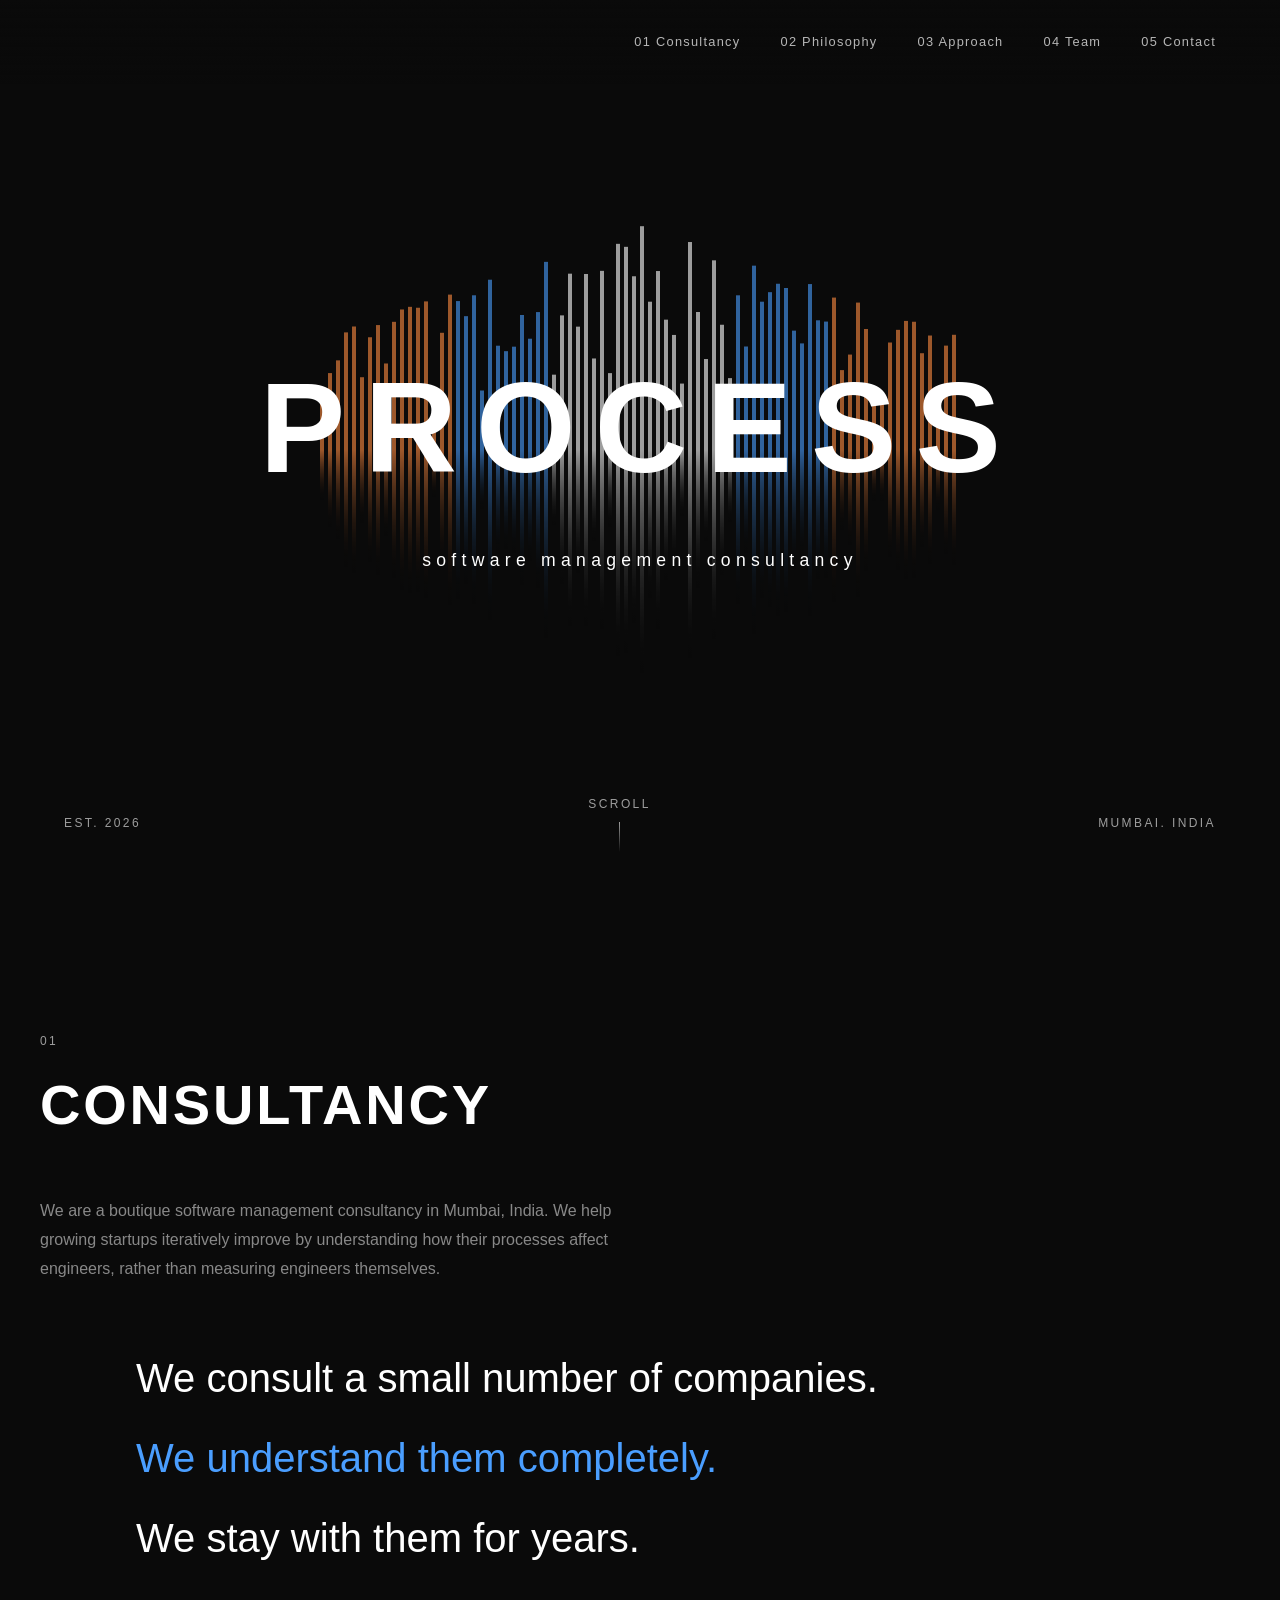
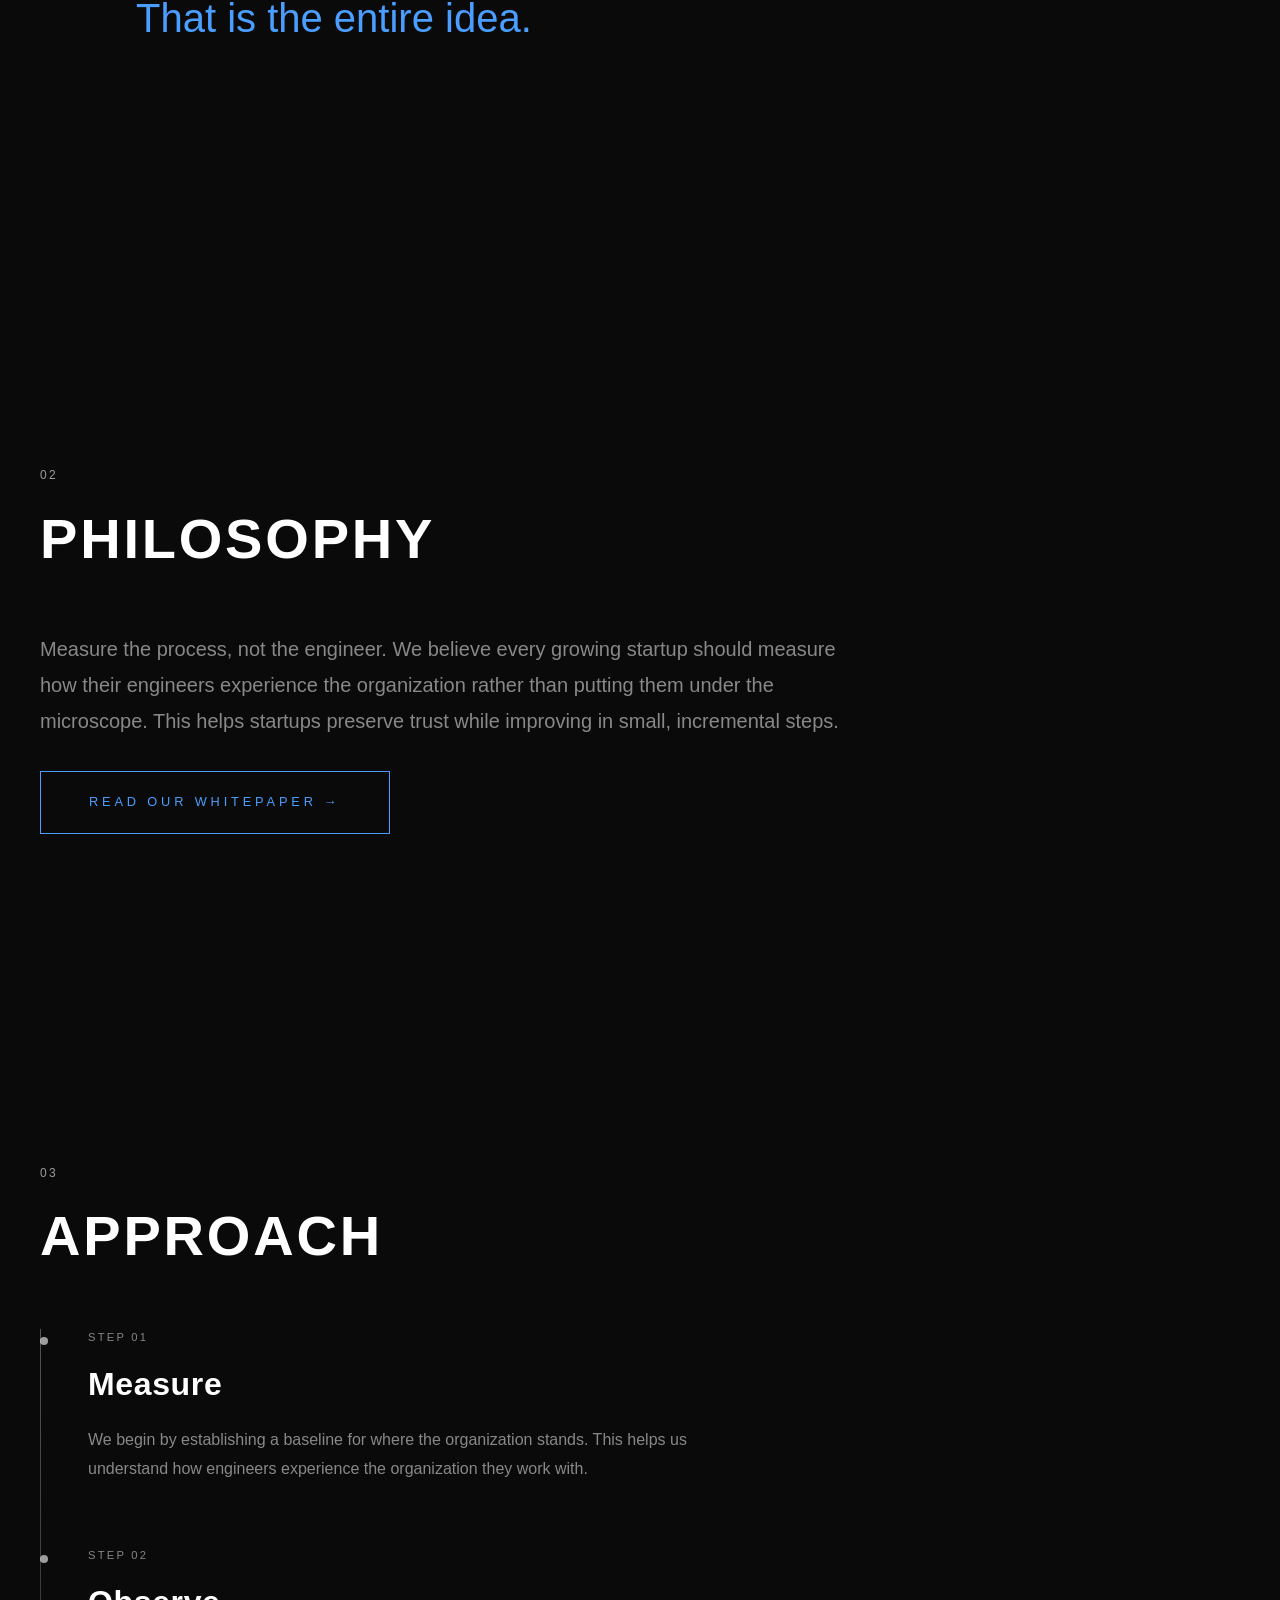
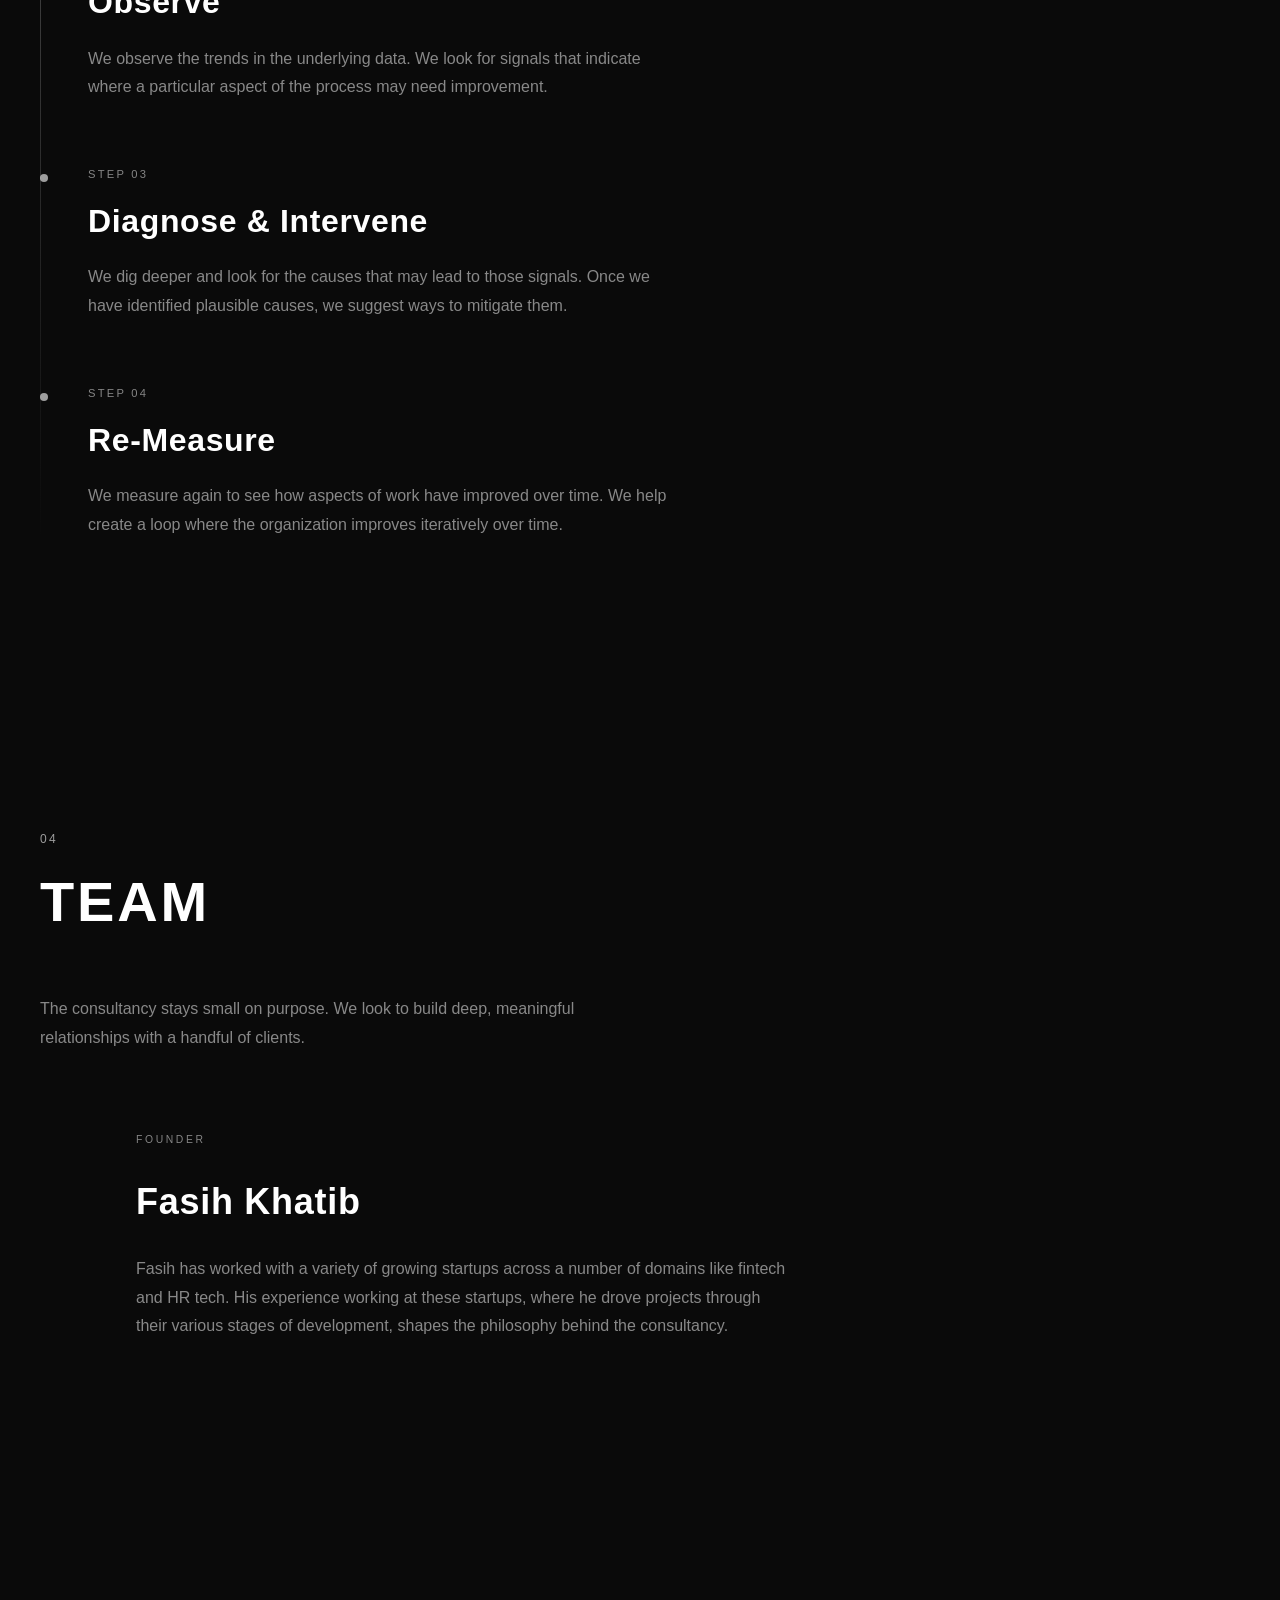
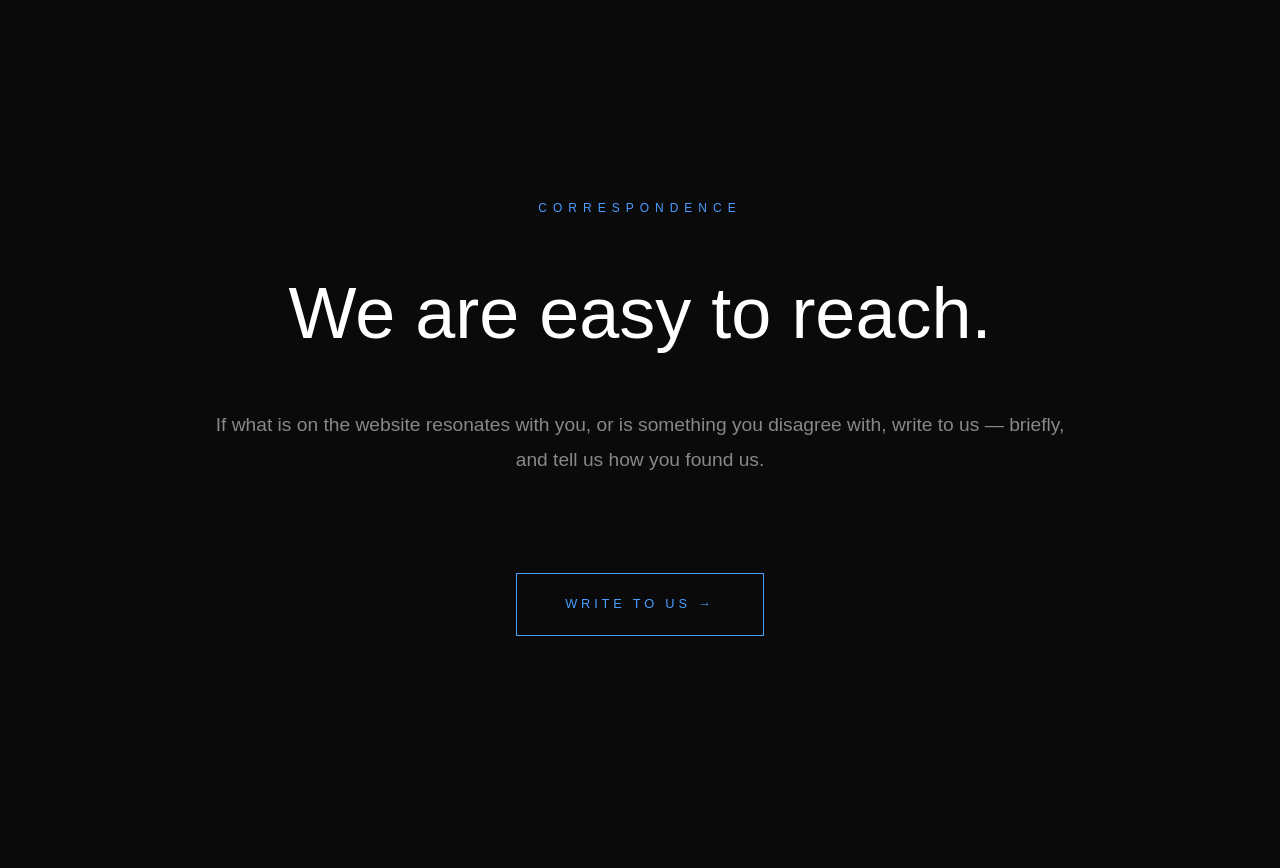
==== index.html @ 5a98ef8a "Initial Commit" ====
<!DOCTYPE html>
<html lang="en">
<head>
    <meta charset="UTF-8">
    <meta name="viewport" content="width=device-width, initial-scale=1.0">
    <meta name="description" content="Refractor - Modern Innovation Firm">
    <title>Refractor</title>
    <link rel="stylesheet" href="styles.css">
</head>
<body>
    <header class="header">
        <nav class="nav">
            <a href="#consultancy" class="nav-link">01 Consultancy</a>
            <a href="#philosophy" class="nav-link">02 Philosophy</a>
            <a href="#approach" class="nav-link">03 Approach</a>
            <a href="#team" class="nav-link">04 Team</a>
            <a href="#contact" class="nav-link">05 Contact</a>
        </nav>
    </header>

    <main>
        <section id="hero" class="section hero-section">
            <canvas id="waveform" class="waveform"></canvas>
            <div class="hero-content">
                <h1 class="hero-title">PROCESS</h1>
                <p class="hero-subtitle">software management consultancy</p>
            </div>
            <div class="hero-footer">
                <span class="hero-date">EST. 2026</span>
                <div class="scroll-indicator">
                    <span>SCROLL</span>
                    <div class="scroll-arrow"></div>
                </div>
                <span class="hero-location">MUMBAI. INDIA</span>
            </div>
        </section>

        <section id="consultancy" class="section">
            <div class="container">
                <div class="section-header">
                    <span class="section-label">01</span>
                    <h2 class="section-title">CONSULTANCY</h2>
                </div>
                <p class="section-intro">We are a boutique software management consultancy in Mumbai, India. We help growing startups iteratively improve by understanding how their processes affect engineers, rather than measuring engineers themselves.</p>
                <div class="section-statements">
                    <p class="statement">We consult a small number of companies.</p>
                    <p class="statement statement-accent">We understand them completely.</p>
                    <p class="statement">We stay with them for years.</p>
                    <p class="statement statement-accent">That is the entire idea.</p>
                </div>
            </div>
        </section>

        <section id="philosophy" class="section">
            <div class="container">
                <div class="section-header">
                    <span class="section-label">02</span>
                    <h2 class="section-title">PHILOSOPHY</h2>
                </div>
                <p class="section-content">Measure the process, not the engineer. We believe every growing startup should measure how their engineers experience the organization rather than putting them under the microscope. This helps startups preserve trust while improving in small, incremental steps.</p>
                <a href="pdf/whitepaper.pdf" target="_blank" class="cta-button">
                    READ OUR WHITEPAPER →
                </a>
            </div>
        </section>

        <section id="approach" class="section">
            <div class="container">
                <div class="section-header">
                    <span class="section-label">03</span>
                    <h2 class="section-title">APPROACH</h2>
                </div>
                <div class="approach-timeline">
                    <div class="approach-step">
                        <span class="step-label">STEP 01</span>
                        <h3 class="step-title">Measure</h3>
                        <p class="step-description">We begin by establishing a baseline for where the organization stands. This helps us understand how engineers experience the organization they work with.</p>
                    </div>
                    <div class="approach-step">
                        <span class="step-label">STEP 02</span>
                        <h3 class="step-title">Observe</h3>
                        <p class="step-description">We observe the trends in the underlying data. We look for signals that indicate where a particular aspect of the process may need improvement.</p>
                    </div>
                    <div class="approach-step">
                        <span class="step-label">STEP 03</span>
                        <h3 class="step-title">Diagnose & Intervene</h3>
                        <p class="step-description">We dig deeper and look for the causes that may lead to those signals. Once we have identified plausible causes, we suggest ways to mitigate them.</p>
                    </div>
                    <div class="approach-step">
                        <span class="step-label">STEP 04</span>
                        <h3 class="step-title">Re-Measure</h3>
                        <p class="step-description">We measure again to see how aspects of work have improved over time. We help create a loop where the organization improves iteratively over time.</p>
                    </div>
                </div>
            </div>
        </section>

        <section id="team" class="section">
            <div class="container">
                <div class="section-header">
                    <span class="section-label">04</span>
                    <h2 class="section-title">TEAM</h2>
                </div>
                <p class="section-intro">The consultancy stays small on purpose. We look to build deep, meaningful relationships with a handful of clients.</p>

                <div class="team-members">
                    <div class="team-member">
                        <span class="member-label">FOUNDER</span>
                        <h3 class="member-name">Fasih Khatib</h3>
                        <p class="member-bio">Fasih has worked with a variety of growing startups across a number of domains like fintech and HR tech. His experience working at these startups, where he drove projects through their various stages of development, shapes the philosophy behind the consultancy.</p>
                    </div>
                </div>
            </div>
        </section>

        <section id="contact" class="section contact-section">
            <div class="container">
                <span class="correspondence-label">CORRESPONDENCE</span>
                <h2 class="correspondence-title">We are easy to reach.</h2>
                <p class="correspondence-description">If what is on the website resonates with you, or is something you disagree with, write to us — briefly, and tell us how you found us.</p>
                <a href="mailto:fasihxkhatib@gmail.com" class="cta-button">
                    WRITE TO US →
                </a>
            </div>
        </section>
    </main>

    <script src="script.js"></script>
</body>
</html>
---- styles.css ----
/* Reset and Base Styles */
* {
    margin: 0;
    padding: 0;
    box-sizing: border-box;
}

:root {
    --bg-dark: #0a0a0a;
    --text-light: #ffffff;
    --text-muted: #888888;
    --accent-blue: #4a9eff;
    --accent-orange: #ff8c42;
}

html {
    scroll-behavior: smooth;
}

body {
    font-family: 'Helvetica Neue', Helvetica, Arial, sans-serif;
    background-color: var(--bg-dark);
    color: var(--text-light);
    overflow-x: hidden;
    line-height: 1.6;
}

/* Header */
.header {
    position: fixed;
    top: 0;
    left: 0;
    right: 0;
    display: flex;
    justify-content: flex-end;
    align-items: center;
    padding: 2rem 4rem;
    z-index: 1000;
    background: linear-gradient(to bottom, rgba(10, 10, 10, 0.9), transparent);
}

.nav {
    display: flex;
    gap: 2.5rem;
}

.nav-link {
    color: var(--text-light);
    text-decoration: none;
    font-size: 0.8rem;
    letter-spacing: 0.1em;
    opacity: 0.7;
    transition: opacity 0.3s ease;
    position: relative;
}

.nav-link:hover {
    opacity: 1;
}

.nav-link::after {
    content: '';
    position: absolute;
    bottom: -5px;
    left: 0;
    width: 0;
    height: 1px;
    background-color: var(--text-light);
    transition: width 0.3s ease;
}

.nav-link:hover::after {
    width: 100%;
}

/* Hero Section */
.hero-section {
    height: 100vh;
    display: flex;
    flex-direction: column;
    justify-content: center;
    align-items: center;
    position: relative;
    overflow: hidden;
}

.waveform {
    position: absolute;
    top: 50%;
    left: 50%;
    transform: translate(-50%, -50%);
    opacity: 0.6;
}

.hero-content {
    position: relative;
    z-index: 2;
    display: flex;
    flex-direction: column;
    align-items: center;
    gap: 1rem;
}

.hero-title {
    font-size: clamp(4rem, 12vw, 8rem);
    font-weight: 700;
    letter-spacing: 0.15em;
    text-align: center;
    margin: 0;
    animation: fadeInUp 1s ease-out;
}

.hero-subtitle {
    font-size: clamp(0.9rem, 1.5vw, 1.1rem);
    font-weight: 300;
    letter-spacing: 0.3em;
    text-align: center;
    opacity: 0.6;
    margin: 0;
    animation: fadeInUp 1s ease-out 0.3s;
    animation-fill-mode: both;
}

.hero-footer {
    position: absolute;
    bottom: 3rem;
    left: 4rem;
    right: 4rem;
    display: flex;
    justify-content: space-between;
    align-items: center;
    font-size: 0.75rem;
    letter-spacing: 0.2em;
    opacity: 0.6;
}

.scroll-indicator {
    display: flex;
    flex-direction: column;
    align-items: center;
    gap: 0.5rem;
    cursor: pointer;
    transition: opacity 0.3s ease;
}

.scroll-indicator:hover {
    opacity: 1;
}

.scroll-arrow {
    width: 1px;
    height: 30px;
    background: linear-gradient(to bottom, var(--text-light), transparent);
    animation: scrollPulse 2s ease-in-out infinite;
}

/* Sections */
.section {
    min-height: 100vh;
    display: flex;
    align-items: center;
    justify-content: center;
    padding: 4rem 2rem;
}

.container {
    max-width: 1200px;
    width: 100%;
}

.section-header {
    margin-bottom: 3rem;
}

.section-label {
    display: block;
    font-size: 0.75rem;
    letter-spacing: 0.2em;
    opacity: 0.6;
    margin-bottom: 0.5rem;
}

.section-title {
    font-size: clamp(2rem, 5vw, 3.5rem);
    font-weight: 700;
    margin-bottom: 2rem;
    letter-spacing: 0.05em;
    opacity: 0;
    transform: translateY(30px);
    transition: opacity 0.6s ease, transform 0.6s ease;
}

.section-intro {
    font-size: clamp(0.9rem, 1.5vw, 1rem);
    max-width: 600px;
    line-height: 1.8;
    color: var(--text-muted);
    margin-bottom: 4rem;
    opacity: 0;
    transform: translateY(30px);
    transition: opacity 0.6s ease 0.2s, transform 0.6s ease 0.2s;
}

.section-statements {
    margin-top: 3rem;
    margin-left: clamp(2rem, 8vw, 6rem);
}

.statement {
    font-size: clamp(1.75rem, 3.5vw, 2.5rem);
    line-height: 1.5;
    margin-bottom: 1.25rem;
    opacity: 0;
    transform: translateY(30px);
    transition: opacity 0.6s ease 0.4s, transform 0.6s ease 0.4s;
}

.statement-accent {
    color: var(--accent-blue);
}

/* Approach Timeline */
.approach-timeline {
    position: relative;
    padding-left: 3rem;
    margin-top: 3rem;
}

.approach-timeline::before {
    content: '';
    position: absolute;
    left: 0;
    top: 0;
    bottom: 0;
    width: 1px;
    background: linear-gradient(to bottom, var(--text-light), transparent);
    opacity: 0.3;
}

.approach-step {
    position: relative;
    margin-bottom: 4rem;
    opacity: 0;
    transform: translateY(30px);
    transition: opacity 0.8s ease, transform 0.8s ease;
}

.approach-step.step-visible {
    opacity: 1;
    transform: translateY(0);
}

.approach-step::before {
    content: '';
    position: absolute;
    left: -3rem;
    top: 0.5rem;
    width: 8px;
    height: 8px;
    background-color: var(--text-light);
    border-radius: 50%;
    opacity: 0.6;
}

.step-label {
    display: block;
    font-size: 0.7rem;
    letter-spacing: 0.2em;
    opacity: 0.5;
    margin-bottom: 0.75rem;
}

.step-title {
    font-size: clamp(1.5rem, 3vw, 2rem);
    font-weight: 600;
    margin-bottom: 1rem;
    letter-spacing: 0.02em;
}

.step-description {
    font-size: clamp(0.9rem, 1.5vw, 1rem);
    line-height: 1.8;
    color: var(--text-muted);
    max-width: 600px;
}

/* Team Section */
.team-members {
    margin-top: 5rem;
    margin-left: clamp(2rem, 8vw, 6rem);
}

.team-member {
    margin-bottom: 4rem;
    opacity: 0;
    transform: translateY(30px);
    transition: opacity 0.6s ease, transform 0.6s ease;
}

.member-label {
    display: block;
    font-size: 0.65rem;
    letter-spacing: 0.25em;
    opacity: 0.5;
    margin-bottom: 1.5rem;
}

.member-name {
    font-size: clamp(1.75rem, 3vw, 2.25rem);
    font-weight: 600;
    margin-bottom: 1.5rem;
    letter-spacing: 0.02em;
}

.member-bio {
    font-size: clamp(0.9rem, 1.5vw, 1rem);
    line-height: 1.8;
    color: var(--text-muted);
    max-width: 650px;
}

/* Contact/Correspondence Section */
.contact-section {
    text-align: center;
}

.contact-section .container {
    display: flex;
    flex-direction: column;
    align-items: center;
}

.correspondence-label {
    display: block;
    font-size: 0.75rem;
    letter-spacing: 0.5em;
    color: var(--accent-blue);
    margin-bottom: 3rem;
    opacity: 0;
    transform: translateY(30px);
    transition: opacity 0.6s ease, transform 0.6s ease;
}

.correspondence-title {
    font-size: clamp(2.5rem, 6vw, 4.5rem);
    font-weight: 400;
    line-height: 1.3;
    max-width: 1100px;
    margin-bottom: 3rem;
    opacity: 0;
    transform: translateY(30px);
    transition: opacity 0.6s ease 0.2s, transform 0.6s ease 0.2s;
}

.correspondence-description {
    font-size: clamp(1rem, 1.8vw, 1.2rem);
    line-height: 1.8;
    color: var(--text-muted);
    max-width: 850px;
    margin-bottom: 4rem;
    opacity: 0;
    transform: translateY(30px);
    transition: opacity 0.6s ease 0.4s, transform 0.6s ease 0.4s;
}

.cta-button {
    display: inline-block;
    padding: 1.25rem 3rem;
    border: 1px solid var(--accent-blue);
    color: var(--accent-blue);
    text-decoration: none;
    font-size: 0.8rem;
    letter-spacing: 0.3em;
    margin-top: 2rem;
    opacity: 0;
    transform: translateY(30px);
    transition: opacity 0.6s ease 0.6s, transform 0.6s ease 0.6s, background-color 0.3s ease, color 0.3s ease;
}

.cta-button:hover {
    background-color: var(--accent-blue);
    color: var(--bg-dark);
}

.section.visible .correspondence-label,
.section.visible .correspondence-title,
.section.visible .correspondence-description,
.section.visible .cta-button {
    opacity: 1;
    transform: translateY(0);
}

.section-content {
    font-size: clamp(1rem, 2vw, 1.25rem);
    max-width: 800px;
    line-height: 1.8;
    color: var(--text-muted);
    opacity: 0;
    transform: translateY(30px);
    transition: opacity 0.6s ease 0.2s, transform 0.6s ease 0.2s;
}

.section.visible .section-title,
.section.visible .section-content,
.section.visible .section-intro,
.section.visible .statement,
.section.visible .team-member {
    opacity: 1;
    transform: translateY(0);
}

/* Animations */
@keyframes fadeInUp {
    from {
        opacity: 0;
        transform: translateY(30px);
    }
    to {
        opacity: 1;
        transform: translateY(0);
    }
}

@keyframes scrollPulse {
    0%, 100% {
        opacity: 0.6;
        transform: translateY(0);
    }
    50% {
        opacity: 1;
        transform: translateY(10px);
    }
}

/* Responsive Design */
@media (max-width: 768px) {
    .header {
        padding: 1.5rem 2rem;
        background: rgba(10, 10, 10, 0.95);
    }

    .nav {
        gap: 1.5rem;
        flex-wrap: wrap;
        justify-content: center;
    }

    .hero-footer {
        flex-direction: column;
        gap: 2rem;
        left: 2rem;
        right: 2rem;
    }

    .section {
        padding: 3rem 1.5rem;
    }

    .section-statements,
    .team-members,
    .approach-timeline {
        margin-left: 1rem;
    }

    .approach-timeline {
        padding-left: 2rem;
    }

    .approach-step::before {
        left: -2rem;
    }

    .section-title {
        font-size: 2.5rem;
    }

    .correspondence-title {
        font-size: 2rem;
    }

    .cta-button {
        padding: 1rem 2rem;
        width: 100%;
        max-width: 300px;
        text-align: center;
    }
}

@media (max-width: 480px) {
    .header {
        padding: 1rem 1rem;
    }

    .nav {
        gap: 1rem;
        font-size: 0.7rem;
    }

    .nav-link {
        font-size: 0.65rem;
    }

    .hero-title {
        font-size: 2.5rem;
        letter-spacing: 0.1em;
    }

    .hero-footer {
        font-size: 0.65rem;
        left: 1rem;
        right: 1rem;
    }

    .section {
        padding: 2rem 1rem;
    }

    .section-header {
        margin-bottom: 2rem;
    }

    .section-title {
        font-size: 2rem;
    }

    .section-statements,
    .team-members {
        margin-left: 0.5rem;
    }

    .approach-timeline {
        padding-left: 1.5rem;
        margin-left: 0.5rem;
    }

    .approach-step::before {
        left: -1.5rem;
    }

    .statement {
        font-size: 1.25rem;
    }

    .step-title {
        font-size: 1.5rem;
    }

    .member-name {
        font-size: 1.5rem;
    }

    .correspondence-title {
        font-size: 1.75rem;
    }

    .correspondence-description {
        font-size: 0.95rem;
    }

    .cta-button {
        width: 100%;
        max-width: 100%;
    }
}
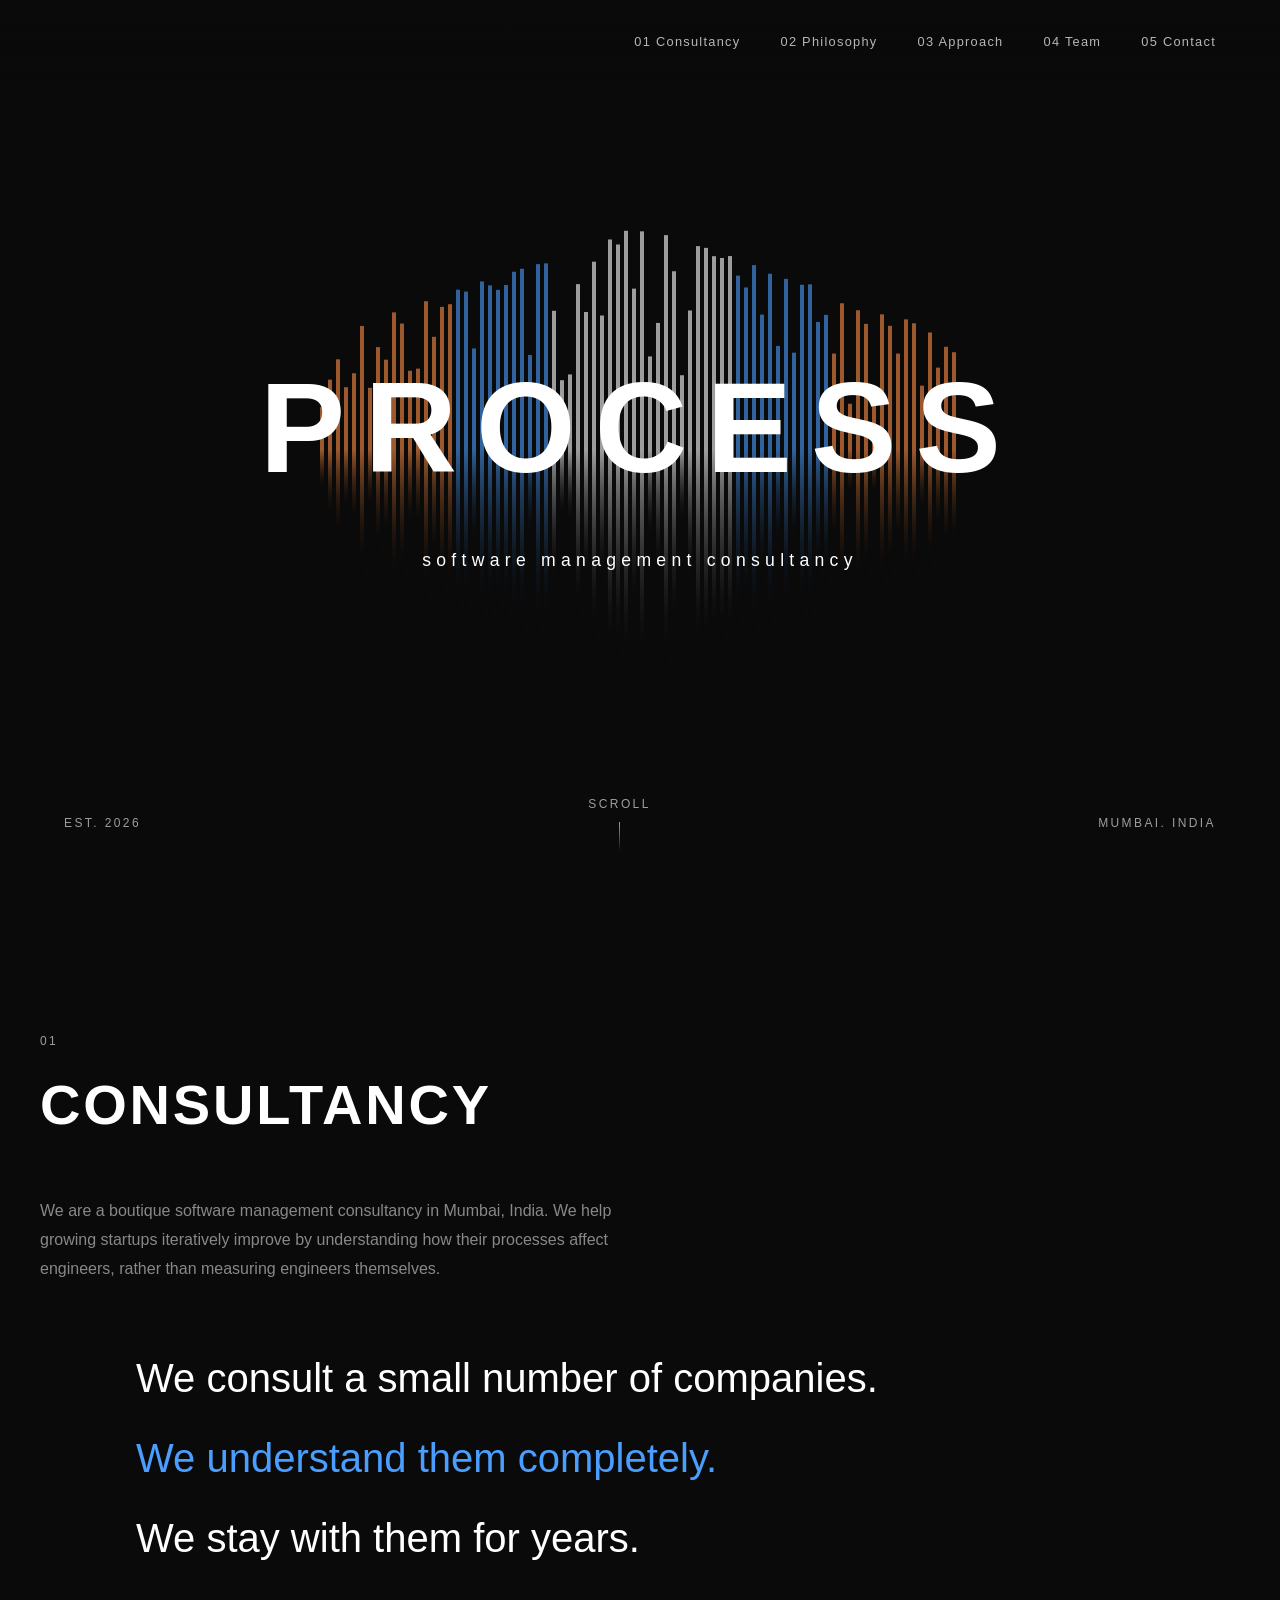
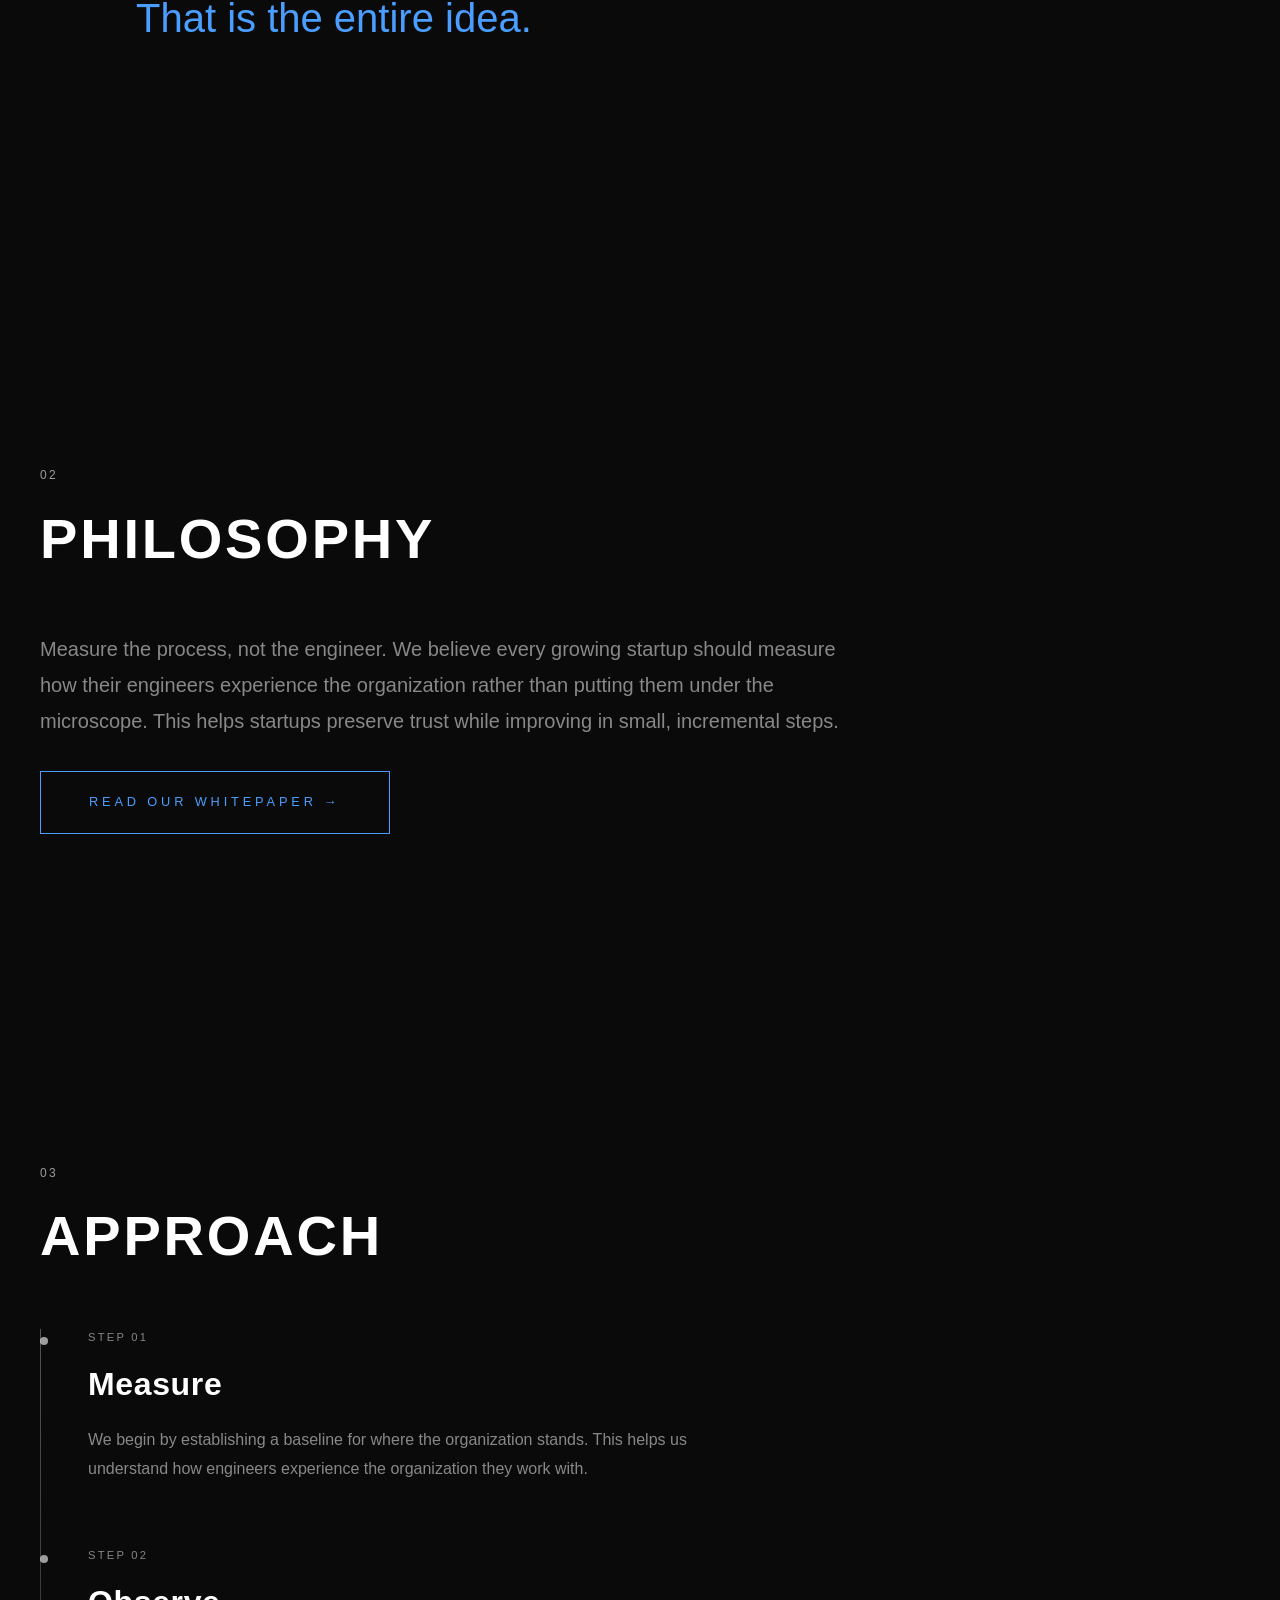
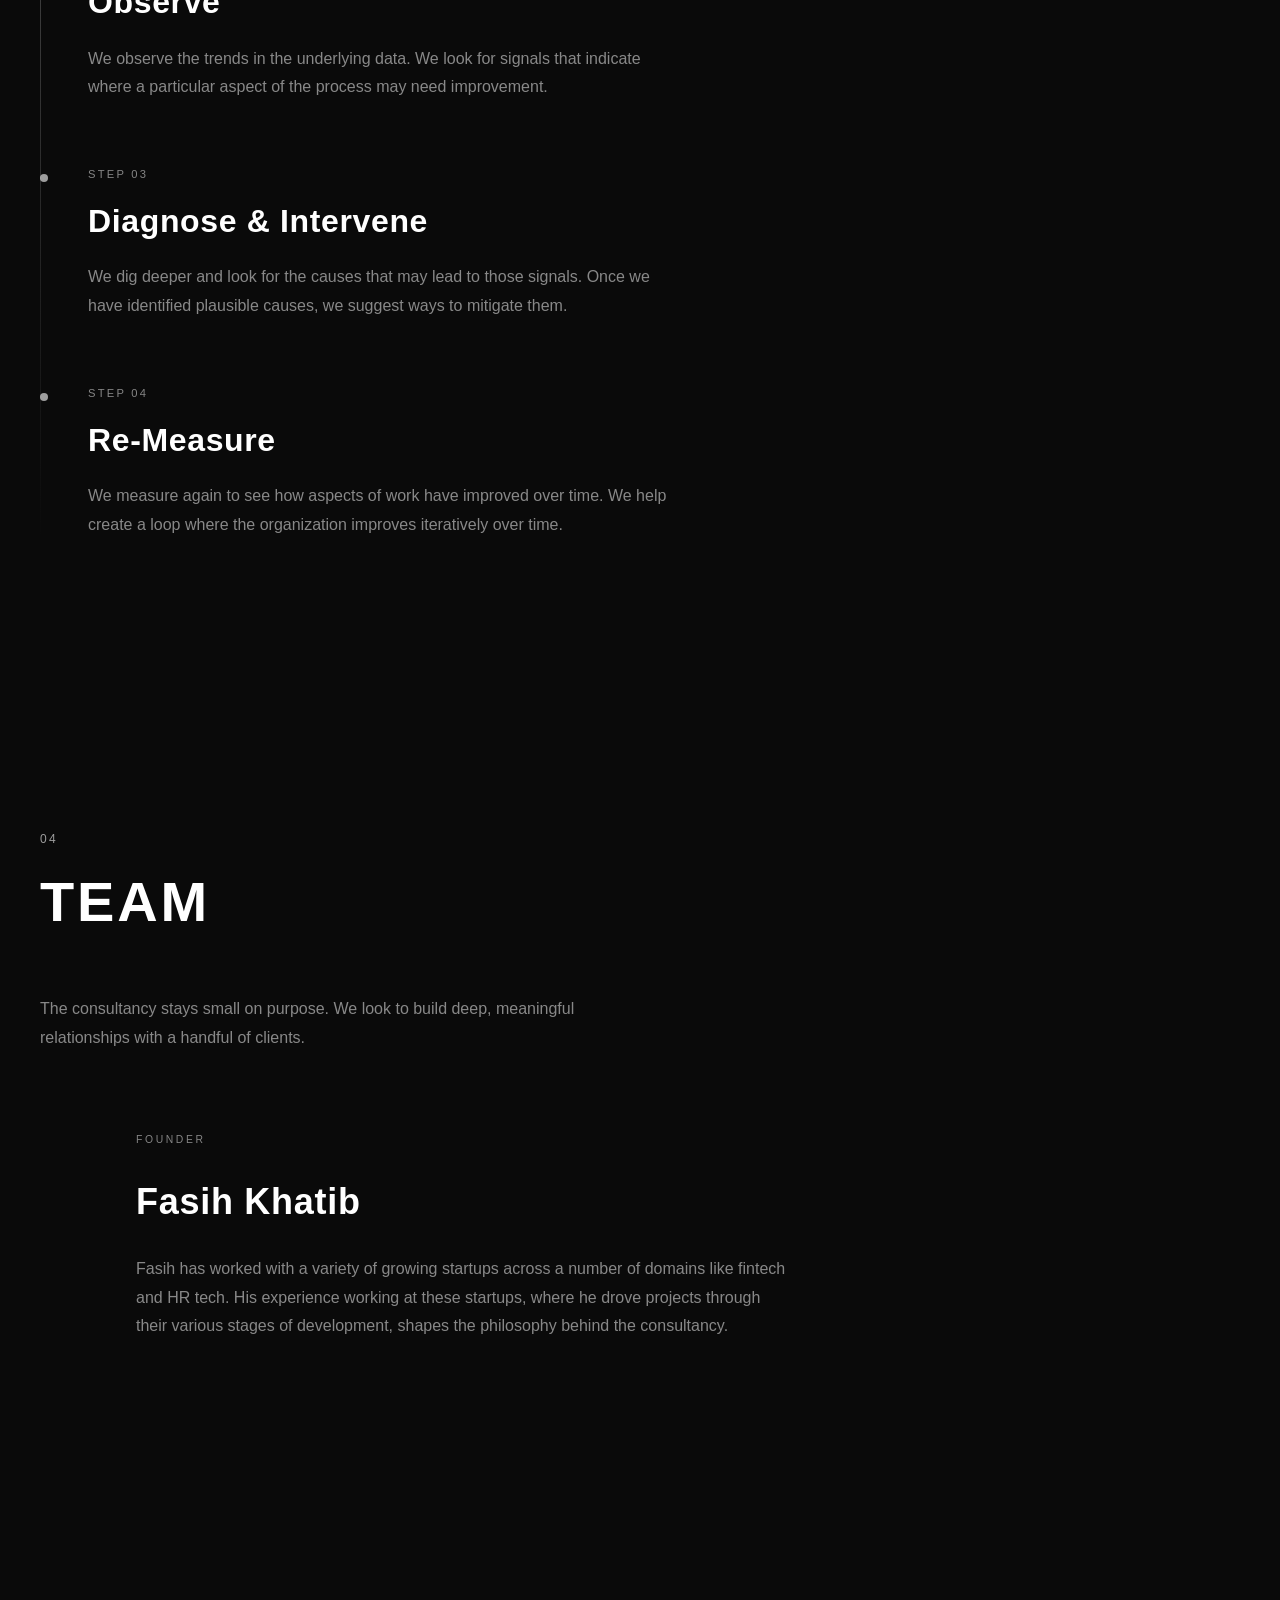
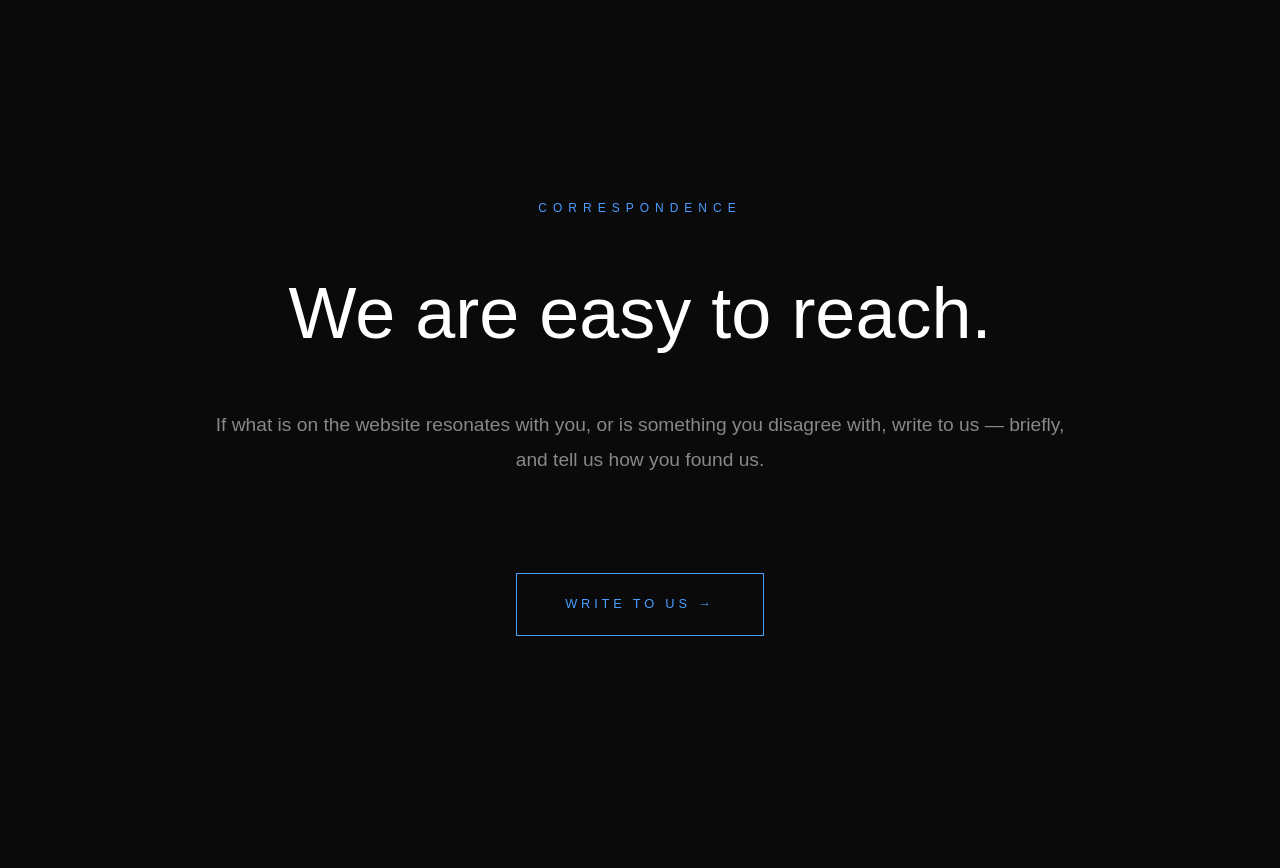
==== commit 5721910c: "Update code. No Refractor references." ====
--- a/index.html
+++ b/index.html
@@ -3,8 +3,8 @@
 <head>
     <meta charset="UTF-8">
     <meta name="viewport" content="width=device-width, initial-scale=1.0">
-    <meta name="description" content="Refractor - Modern Innovation Firm">
-    <title>Refractor</title>
+    <meta name="description" content="Process - Software Management Consultancy">
+    <title>Process</title>
     <link rel="stylesheet" href="styles.css">
 </head>
 <body>
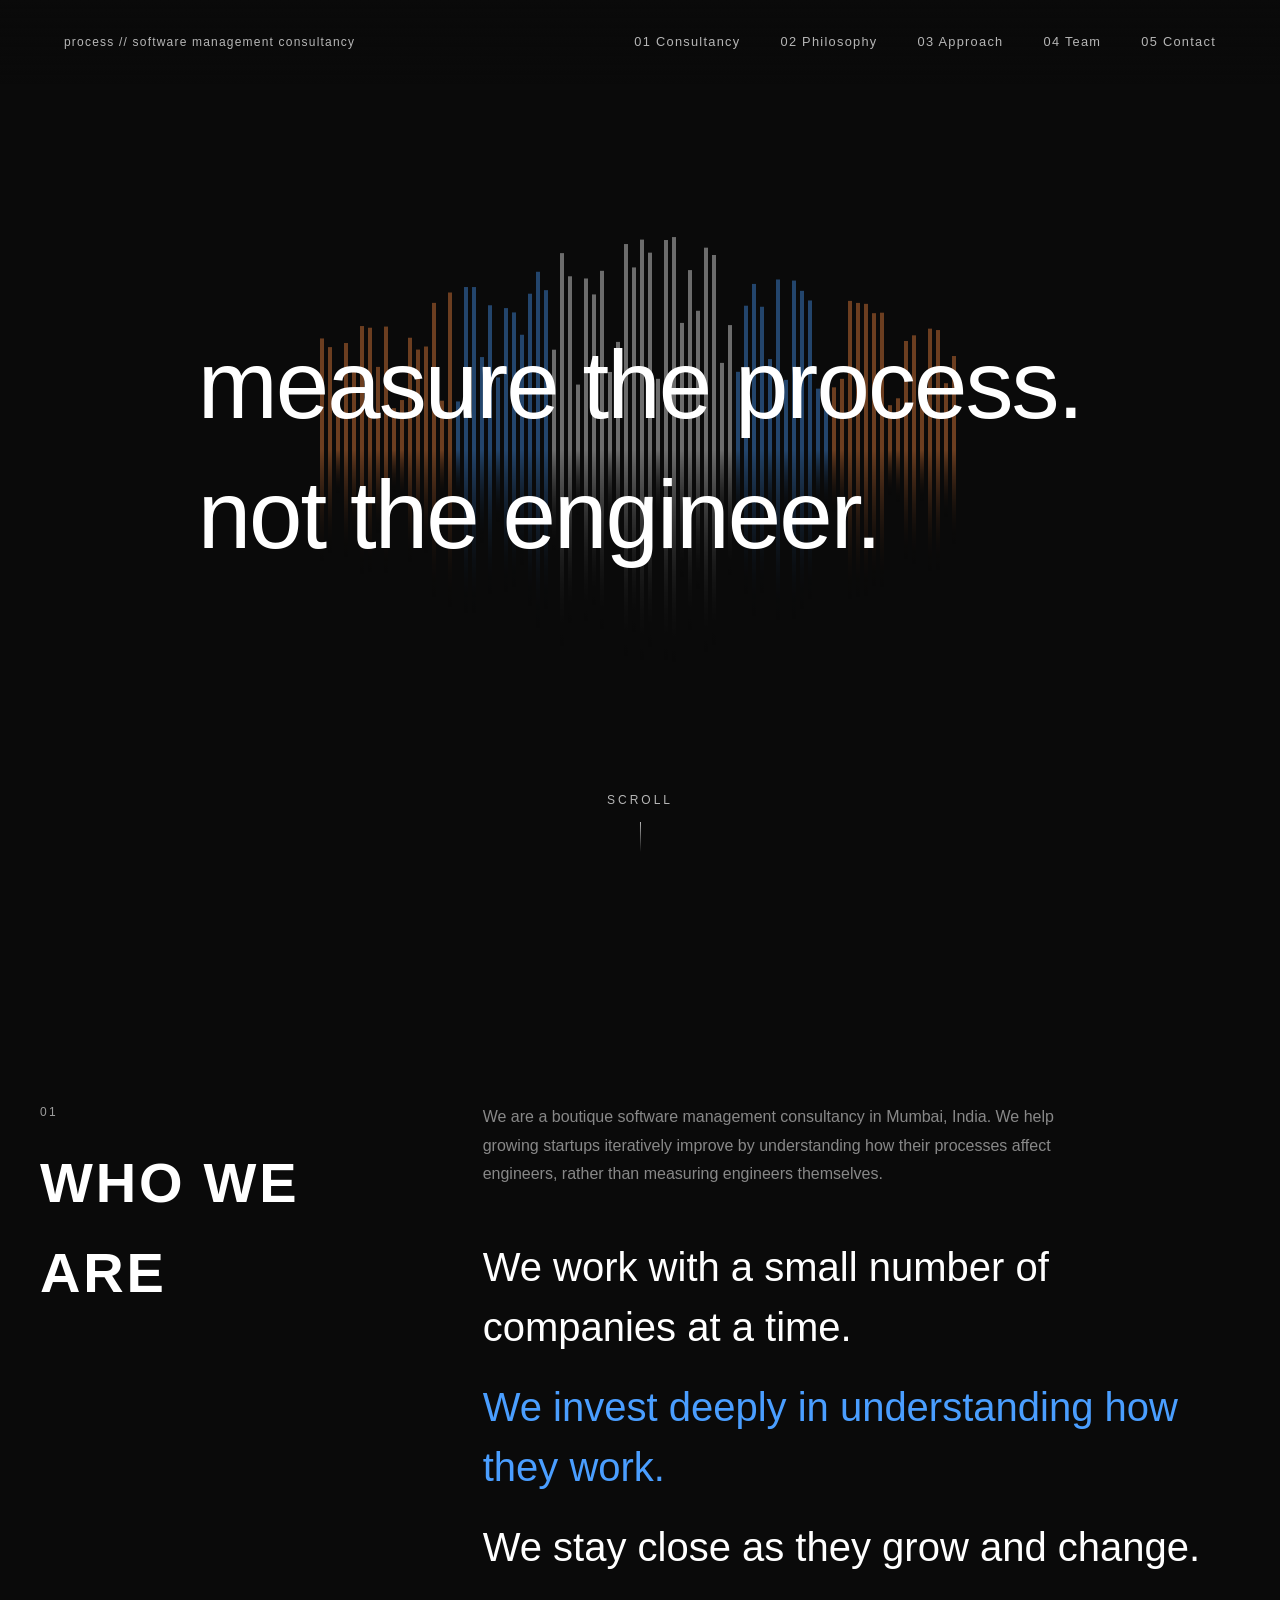
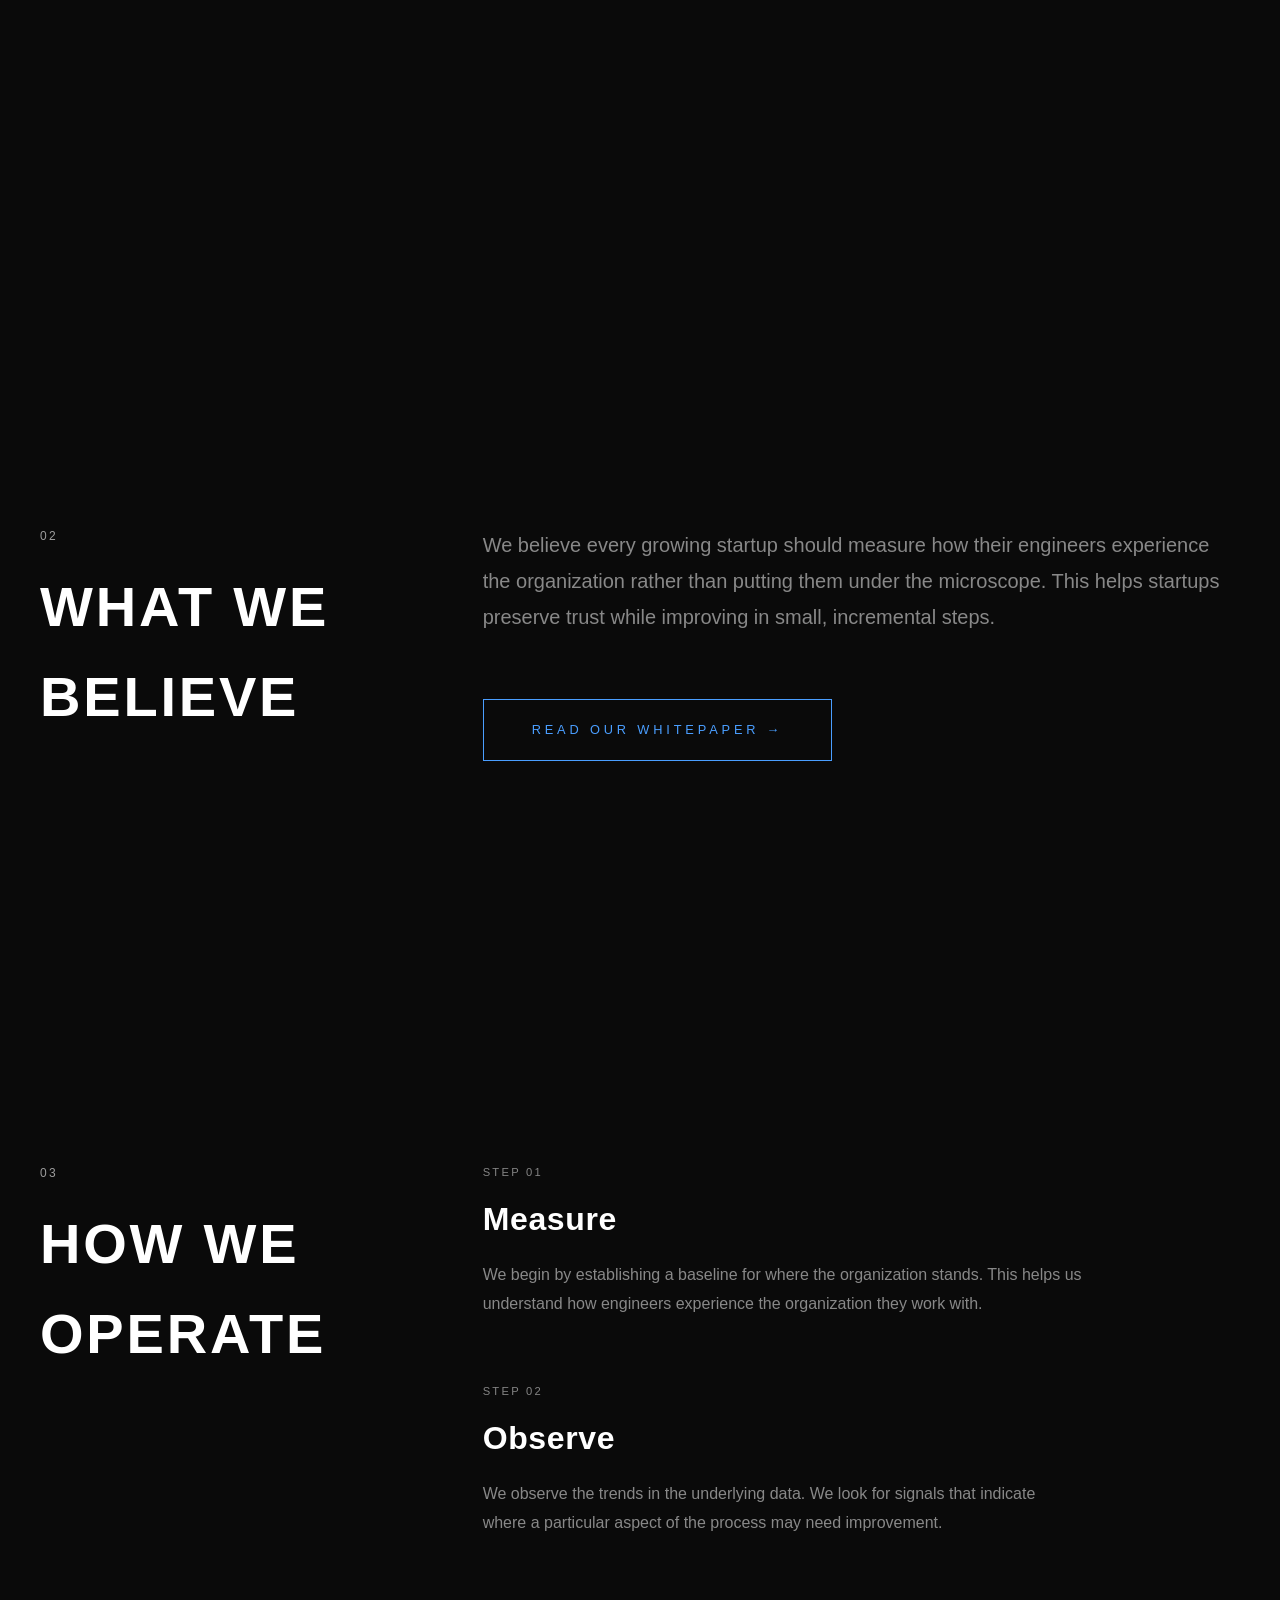
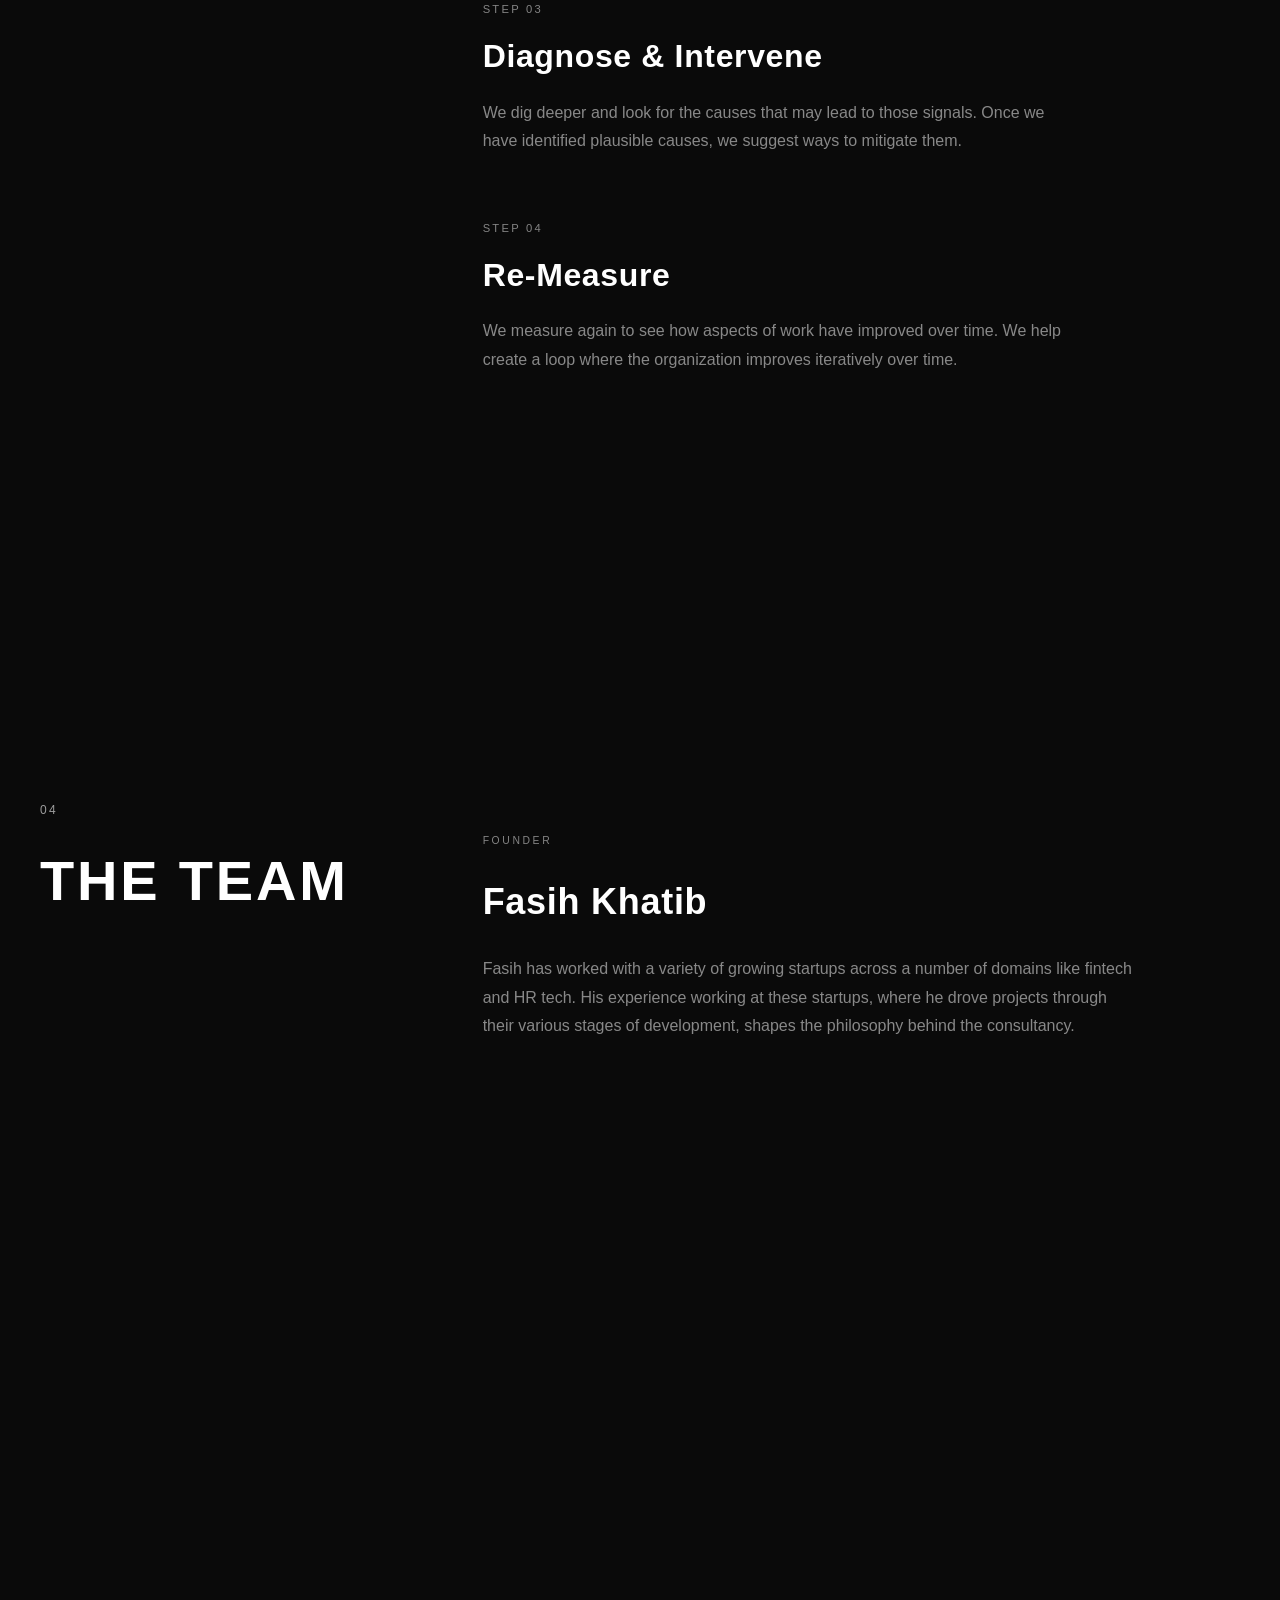
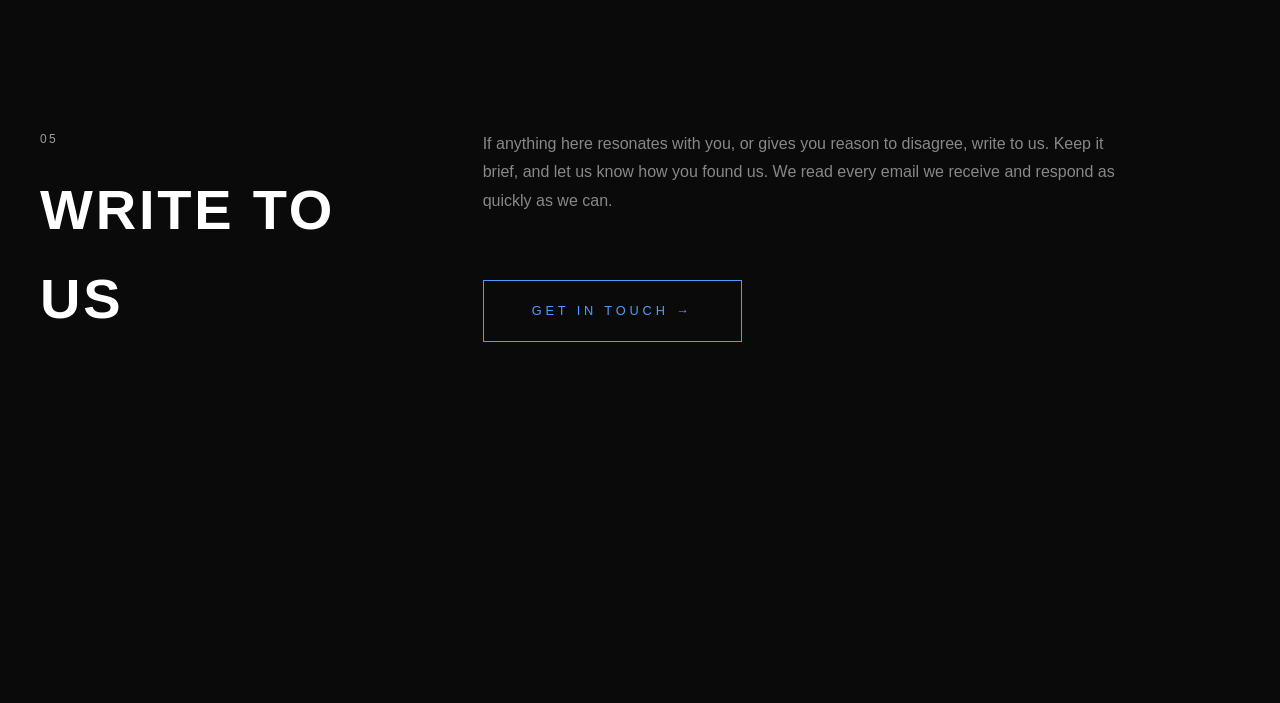
==== commit 18b4bc6c: "Update code." ====
--- a/index.html
+++ b/index.html
@@ -9,6 +9,7 @@
 </head>
 <body>
     <header class="header">
+        <div class="logo">process // software management consultancy</div>
         <nav class="nav">
             <a href="#consultancy" class="nav-link">01 Consultancy</a>
             <a href="#philosophy" class="nav-link">02 Philosophy</a>
@@ -22,105 +23,110 @@
         <section id="hero" class="section hero-section">
             <canvas id="waveform" class="waveform"></canvas>
             <div class="hero-content">
-                <h1 class="hero-title">PROCESS</h1>
-                <p class="hero-subtitle">software management consultancy</p>
+                <h1 class="hero-title">measure the process.</h1>
+                <h1 class="hero-title">not the engineer.</h1>
             </div>
-            <div class="hero-footer">
-                <span class="hero-date">EST. 2026</span>
-                <div class="scroll-indicator">
-                    <span>SCROLL</span>
-                    <div class="scroll-arrow"></div>
-                </div>
-                <span class="hero-location">MUMBAI. INDIA</span>
+            <div class="scroll-indicator">
+                <span>SCROLL</span>
+                <div class="scroll-arrow"></div>
             </div>
         </section>
 
-        <section id="consultancy" class="section">
-            <div class="container">
-                <div class="section-header">
+        <section id="consultancy" class="section consultancy-section">
+            <div class="container consultancy-grid">
+                <div class="consultancy-left">
                     <span class="section-label">01</span>
-                    <h2 class="section-title">CONSULTANCY</h2>
+                    <h2 class="section-title">WHO WE ARE</h2>
                 </div>
-                <p class="section-intro">We are a boutique software management consultancy in Mumbai, India. We help growing startups iteratively improve by understanding how their processes affect engineers, rather than measuring engineers themselves.</p>
-                <div class="section-statements">
-                    <p class="statement">We consult a small number of companies.</p>
-                    <p class="statement statement-accent">We understand them completely.</p>
-                    <p class="statement">We stay with them for years.</p>
-                    <p class="statement statement-accent">That is the entire idea.</p>
-                </div>
-            </div>
-        </section>
-
-        <section id="philosophy" class="section">
-            <div class="container">
-                <div class="section-header">
-                    <span class="section-label">02</span>
-                    <h2 class="section-title">PHILOSOPHY</h2>
-                </div>
-                <p class="section-content">Measure the process, not the engineer. We believe every growing startup should measure how their engineers experience the organization rather than putting them under the microscope. This helps startups preserve trust while improving in small, incremental steps.</p>
-                <a href="pdf/whitepaper.pdf" target="_blank" class="cta-button">
-                    READ OUR WHITEPAPER →
-                </a>
-            </div>
-        </section>
-
-        <section id="approach" class="section">
-            <div class="container">
-                <div class="section-header">
-                    <span class="section-label">03</span>
-                    <h2 class="section-title">APPROACH</h2>
-                </div>
-                <div class="approach-timeline">
-                    <div class="approach-step">
-                        <span class="step-label">STEP 01</span>
-                        <h3 class="step-title">Measure</h3>
-                        <p class="step-description">We begin by establishing a baseline for where the organization stands. This helps us understand how engineers experience the organization they work with.</p>
-                    </div>
-                    <div class="approach-step">
-                        <span class="step-label">STEP 02</span>
-                        <h3 class="step-title">Observe</h3>
-                        <p class="step-description">We observe the trends in the underlying data. We look for signals that indicate where a particular aspect of the process may need improvement.</p>
-                    </div>
-                    <div class="approach-step">
-                        <span class="step-label">STEP 03</span>
-                        <h3 class="step-title">Diagnose & Intervene</h3>
-                        <p class="step-description">We dig deeper and look for the causes that may lead to those signals. Once we have identified plausible causes, we suggest ways to mitigate them.</p>
-                    </div>
-                    <div class="approach-step">
-                        <span class="step-label">STEP 04</span>
-                        <h3 class="step-title">Re-Measure</h3>
-                        <p class="step-description">We measure again to see how aspects of work have improved over time. We help create a loop where the organization improves iteratively over time.</p>
+                <div class="consultancy-right">
+                    <p class="section-intro">We are a boutique software management consultancy in Mumbai, India. We help growing startups iteratively improve by understanding how their processes affect engineers, rather than measuring engineers themselves.</p>
+                    <div class="section-statements">
+                        <p class="statement">We work with a small number of companies at a time.</p>
+                        <p class="statement statement-accent">We invest deeply in understanding how they work.</p>
+                        <p class="statement">We stay close as they grow and change.</p>
                     </div>
                 </div>
             </div>
         </section>
 
-        <section id="team" class="section">
-            <div class="container">
-                <div class="section-header">
+        <section id="philosophy" class="section philosophy-section">
+            <div class="container philosophy-grid">
+                <div class="philosophy-left">
+                    <span class="section-label">02</span>
+                    <h2 class="section-title">WHAT WE BELIEVE</h2>
+                </div>
+                <div class="philosophy-right">
+                    <p class="section-content">We believe every growing startup should measure how their engineers experience the organization rather than putting them under the microscope. This helps startups preserve trust while improving in small, incremental steps.</p>
+                    <a href="pdf/whitepaper.pdf" target="_blank" class="cta-button">
+                        READ OUR WHITEPAPER →
+                    </a>
+                </div>
+            </div>
+        </section>
+
+        <section id="approach" class="section approach-section">
+            <div class="container approach-grid">
+                <div class="approach-left">
+                    <span class="section-label">03</span>
+                    <h2 class="section-title">HOW WE OPERATE</h2>
+                </div>
+                <div class="approach-right">
+                    <div class="approach-timeline">
+                        <div class="approach-step">
+                            <span class="step-label">STEP 01</span>
+                            <h3 class="step-title">Measure</h3>
+                            <p class="step-description">We begin by establishing a baseline for where the organization stands. This helps us understand how engineers experience the organization they work with.</p>
+                        </div>
+                        <div class="approach-step">
+                            <span class="step-label">STEP 02</span>
+                            <h3 class="step-title">Observe</h3>
+                            <p class="step-description">We observe the trends in the underlying data. We look for signals that indicate where a particular aspect of the process may need improvement.</p>
+                        </div>
+                        <div class="approach-step">
+                            <span class="step-label">STEP 03</span>
+                            <h3 class="step-title">Diagnose & Intervene</h3>
+                            <p class="step-description">We dig deeper and look for the causes that may lead to those signals. Once we have identified plausible causes, we suggest ways to mitigate them.</p>
+                        </div>
+                        <div class="approach-step">
+                            <span class="step-label">STEP 04</span>
+                            <h3 class="step-title">Re-Measure</h3>
+                            <p class="step-description">We measure again to see how aspects of work have improved over time. We help create a loop where the organization improves iteratively over time.</p>
+                        </div>
+                    </div>
+                </div>
+            </div>
+        </section>
+
+        <section id="team" class="section team-section">
+            <div class="container team-grid">
+                <div class="team-left">
                     <span class="section-label">04</span>
-                    <h2 class="section-title">TEAM</h2>
+                    <h2 class="section-title">THE TEAM</h2>
                 </div>
-                <p class="section-intro">The consultancy stays small on purpose. We look to build deep, meaningful relationships with a handful of clients.</p>
-
-                <div class="team-members">
-                    <div class="team-member">
-                        <span class="member-label">FOUNDER</span>
-                        <h3 class="member-name">Fasih Khatib</h3>
-                        <p class="member-bio">Fasih has worked with a variety of growing startups across a number of domains like fintech and HR tech. His experience working at these startups, where he drove projects through their various stages of development, shapes the philosophy behind the consultancy.</p>
+                <div class="team-right">
+                    <div class="team-members">
+                        <div class="team-member">
+                            <span class="member-label">FOUNDER</span>
+                            <h3 class="member-name">Fasih Khatib</h3>
+                            <p class="member-bio">Fasih has worked with a variety of growing startups across a number of domains like fintech and HR tech. His experience working at these startups, where he drove projects through their various stages of development, shapes the philosophy behind the consultancy.</p>
+                        </div>
                     </div>
                 </div>
             </div>
         </section>
 
         <section id="contact" class="section contact-section">
-            <div class="container">
-                <span class="correspondence-label">CORRESPONDENCE</span>
-                <h2 class="correspondence-title">We are easy to reach.</h2>
-                <p class="correspondence-description">If what is on the website resonates with you, or is something you disagree with, write to us — briefly, and tell us how you found us.</p>
-                <a href="mailto:fasihxkhatib@gmail.com" class="cta-button">
-                    WRITE TO US →
-                </a>
+            <div class="container contact-grid">
+                <div class="contact-left">
+                    <span class="section-label">05</span>
+                    <h2 class="section-title">WRITE TO US</h2>
+                </div>
+                <div class="contact-right">
+                    <p class="correspondence-description">If anything here resonates with you, or gives you reason to disagree, write to us. Keep it brief, and let us know how you found us. We read every email we receive and respond as quickly as we can.</p>
+                    <a href="mailto:fasihxkhatib@gmail.com" class="cta-button">
+                        GET IN TOUCH →
+                    </a>
+                </div>
             </div>
         </section>
     </main>
--- a/styles.css
+++ b/styles.css
@@ -32,11 +32,18 @@
     left: 0;
     right: 0;
     display: flex;
-    justify-content: flex-end;
+    justify-content: space-between;
     align-items: center;
     padding: 2rem 4rem;
     z-index: 1000;
     background: linear-gradient(to bottom, rgba(10, 10, 10, 0.9), transparent);
+}
+
+.logo {
+    font-size: 0.75rem;
+    font-weight: 400;
+    letter-spacing: 0.1em;
+    opacity: 0.7;
 }
 
 .nav {
@@ -79,9 +86,10 @@
     display: flex;
     flex-direction: column;
     justify-content: center;
-    align-items: center;
+    align-items: flex-start;
     position: relative;
     overflow: hidden;
+    padding-left: 4rem;
 }
 
 .waveform {
@@ -89,7 +97,7 @@
     top: 50%;
     left: 50%;
     transform: translate(-50%, -50%);
-    opacity: 0.6;
+    opacity: 0.4;
 }
 
 .hero-content {
@@ -97,49 +105,35 @@
     z-index: 2;
     display: flex;
     flex-direction: column;
-    align-items: center;
-    gap: 1rem;
+    align-items: flex-start;
+    gap: 1.5rem;
+    max-width: 1200px;
 }
 
 .hero-title {
-    font-size: clamp(4rem, 12vw, 8rem);
-    font-weight: 700;
-    letter-spacing: 0.15em;
-    text-align: center;
+    font-size: clamp(3rem, 8vw, 6rem);
+    font-weight: 300;
+    letter-spacing: -0.02em;
+    text-align: left;
+    line-height: 1.1;
     margin: 0;
+    max-width: 1400px;
     animation: fadeInUp 1s ease-out;
 }
 
-.hero-subtitle {
-    font-size: clamp(0.9rem, 1.5vw, 1.1rem);
-    font-weight: 300;
-    letter-spacing: 0.3em;
-    text-align: center;
-    opacity: 0.6;
-    margin: 0;
-    animation: fadeInUp 1s ease-out 0.3s;
-    animation-fill-mode: both;
-}
-
-.hero-footer {
+.scroll-indicator {
     position: absolute;
     bottom: 3rem;
-    left: 4rem;
-    right: 4rem;
-    display: flex;
-    justify-content: space-between;
-    align-items: center;
-    font-size: 0.75rem;
-    letter-spacing: 0.2em;
-    opacity: 0.6;
-}
-
-.scroll-indicator {
+    left: 50%;
+    transform: translateX(-50%);
     display: flex;
     flex-direction: column;
     align-items: center;
-    gap: 0.5rem;
+    gap: 0.75rem;
     cursor: pointer;
+    font-size: 0.75rem;
+    letter-spacing: 0.25em;
+    opacity: 0.7;
     transition: opacity 0.3s ease;
 }
 
@@ -201,9 +195,50 @@
     transition: opacity 0.6s ease 0.2s, transform 0.6s ease 0.2s;
 }
 
+/* Two-Column Layout for All Main Sections */
+.consultancy-grid,
+.philosophy-grid,
+.approach-grid,
+.team-grid,
+.contact-grid {
+    display: grid;
+    grid-template-columns: 1fr 2fr;
+    gap: 4rem;
+    align-items: start;
+}
+
+.consultancy-left,
+.philosophy-left,
+.approach-left,
+.team-left,
+.contact-left {
+    position: sticky;
+    top: 8rem;
+}
+
+.consultancy-left .section-label,
+.philosophy-left .section-label,
+.approach-left .section-label,
+.team-left .section-label,
+.contact-left .section-label {
+    display: block;
+    margin-bottom: 1rem;
+}
+
+.consultancy-right .section-intro {
+    margin-bottom: 3rem;
+}
+
+.philosophy-right .section-content {
+    margin-bottom: 2rem;
+}
+
+.team-right .section-intro {
+    margin-bottom: 3rem;
+}
+
 .section-statements {
     margin-top: 3rem;
-    margin-left: clamp(2rem, 8vw, 6rem);
 }
 
 .statement {
@@ -221,20 +256,7 @@
 
 /* Approach Timeline */
 .approach-timeline {
-    position: relative;
-    padding-left: 3rem;
-    margin-top: 3rem;
-}
-
-.approach-timeline::before {
-    content: '';
-    position: absolute;
-    left: 0;
-    top: 0;
-    bottom: 0;
-    width: 1px;
-    background: linear-gradient(to bottom, var(--text-light), transparent);
-    opacity: 0.3;
+    margin-top: 0;
 }
 
 .approach-step {
@@ -250,18 +272,6 @@
     transform: translateY(0);
 }
 
-.approach-step::before {
-    content: '';
-    position: absolute;
-    left: -3rem;
-    top: 0.5rem;
-    width: 8px;
-    height: 8px;
-    background-color: var(--text-light);
-    border-radius: 50%;
-    opacity: 0.6;
-}
-
 .step-label {
     display: block;
     font-size: 0.7rem;
@@ -286,8 +296,7 @@
 
 /* Team Section */
 .team-members {
-    margin-top: 5rem;
-    margin-left: clamp(2rem, 8vw, 6rem);
+    margin-top: 2rem;
 }
 
 .team-member {
@@ -320,47 +329,15 @@
 }
 
 /* Contact/Correspondence Section */
-.contact-section {
-    text-align: center;
-}
-
-.contact-section .container {
-    display: flex;
-    flex-direction: column;
-    align-items: center;
-}
-
-.correspondence-label {
-    display: block;
-    font-size: 0.75rem;
-    letter-spacing: 0.5em;
-    color: var(--accent-blue);
-    margin-bottom: 3rem;
-    opacity: 0;
-    transform: translateY(30px);
-    transition: opacity 0.6s ease, transform 0.6s ease;
-}
-
-.correspondence-title {
-    font-size: clamp(2.5rem, 6vw, 4.5rem);
-    font-weight: 400;
-    line-height: 1.3;
-    max-width: 1100px;
-    margin-bottom: 3rem;
-    opacity: 0;
-    transform: translateY(30px);
-    transition: opacity 0.6s ease 0.2s, transform 0.6s ease 0.2s;
+.contact-right .correspondence-description {
+    margin-bottom: 2rem;
 }
 
 .correspondence-description {
-    font-size: clamp(1rem, 1.8vw, 1.2rem);
+    font-size: clamp(1rem, 1.5vw, 1rem);
     line-height: 1.8;
     color: var(--text-muted);
-    max-width: 850px;
-    margin-bottom: 4rem;
-    opacity: 0;
-    transform: translateY(30px);
-    transition: opacity 0.6s ease 0.4s, transform 0.6s ease 0.4s;
+    max-width: 650px;
 }
 
 .cta-button {
@@ -372,9 +349,7 @@
     font-size: 0.8rem;
     letter-spacing: 0.3em;
     margin-top: 2rem;
-    opacity: 0;
-    transform: translateY(30px);
-    transition: opacity 0.6s ease 0.6s, transform 0.6s ease 0.6s, background-color 0.3s ease, color 0.3s ease;
+    transition: background-color 0.3s ease, color 0.3s ease;
 }
 
 .cta-button:hover {
@@ -382,13 +357,6 @@
     color: var(--bg-dark);
 }
 
-.section.visible .correspondence-label,
-.section.visible .correspondence-title,
-.section.visible .correspondence-description,
-.section.visible .cta-button {
-    opacity: 1;
-    transform: translateY(0);
-}
 
 .section-content {
     font-size: clamp(1rem, 2vw, 1.25rem);
@@ -437,6 +405,12 @@
     .header {
         padding: 1.5rem 2rem;
         background: rgba(10, 10, 10, 0.95);
+        flex-direction: column;
+        gap: 1.5rem;
+    }
+
+    .logo {
+        font-size: 0.7rem;
     }
 
     .nav {
@@ -445,29 +419,38 @@
         justify-content: center;
     }
 
-    .hero-footer {
-        flex-direction: column;
-        gap: 2rem;
-        left: 2rem;
-        right: 2rem;
+    .hero-section {
+        padding-left: 2rem;
+        padding-right: 2rem;
+    }
+
+    .scroll-indicator {
+        bottom: 2rem;
     }
 
     .section {
         padding: 3rem 1.5rem;
     }
 
-    .section-statements,
-    .team-members,
-    .approach-timeline {
+    .consultancy-grid,
+    .philosophy-grid,
+    .approach-grid,
+    .team-grid,
+    .contact-grid {
+        grid-template-columns: 1fr;
+        gap: 2rem;
+    }
+
+    .consultancy-left,
+    .philosophy-left,
+    .approach-left,
+    .team-left,
+    .contact-left {
+        position: static;
+    }
+
+    .section-statements {
         margin-left: 1rem;
-    }
-
-    .approach-timeline {
-        padding-left: 2rem;
-    }
-
-    .approach-step::before {
-        left: -2rem;
     }
 
     .section-title {
@@ -491,6 +474,10 @@
         padding: 1rem 1rem;
     }
 
+    .logo {
+        font-size: 0.65rem;
+    }
+
     .nav {
         gap: 1rem;
         font-size: 0.7rem;
@@ -500,15 +487,20 @@
         font-size: 0.65rem;
     }
 
+    .hero-section {
+        padding-left: 1rem;
+        padding-right: 1rem;
+    }
+
     .hero-title {
-        font-size: 2.5rem;
-        letter-spacing: 0.1em;
-    }
-
-    .hero-footer {
+        font-size: 2rem;
+        letter-spacing: -0.01em;
+        line-height: 1.2;
+    }
+
+    .scroll-indicator {
+        bottom: 1.5rem;
         font-size: 0.65rem;
-        left: 1rem;
-        right: 1rem;
     }
 
     .section {
@@ -523,18 +515,8 @@
         font-size: 2rem;
     }
 
-    .section-statements,
-    .team-members {
+    .section-statements {
         margin-left: 0.5rem;
-    }
-
-    .approach-timeline {
-        padding-left: 1.5rem;
-        margin-left: 0.5rem;
-    }
-
-    .approach-step::before {
-        left: -1.5rem;
     }
 
     .statement {
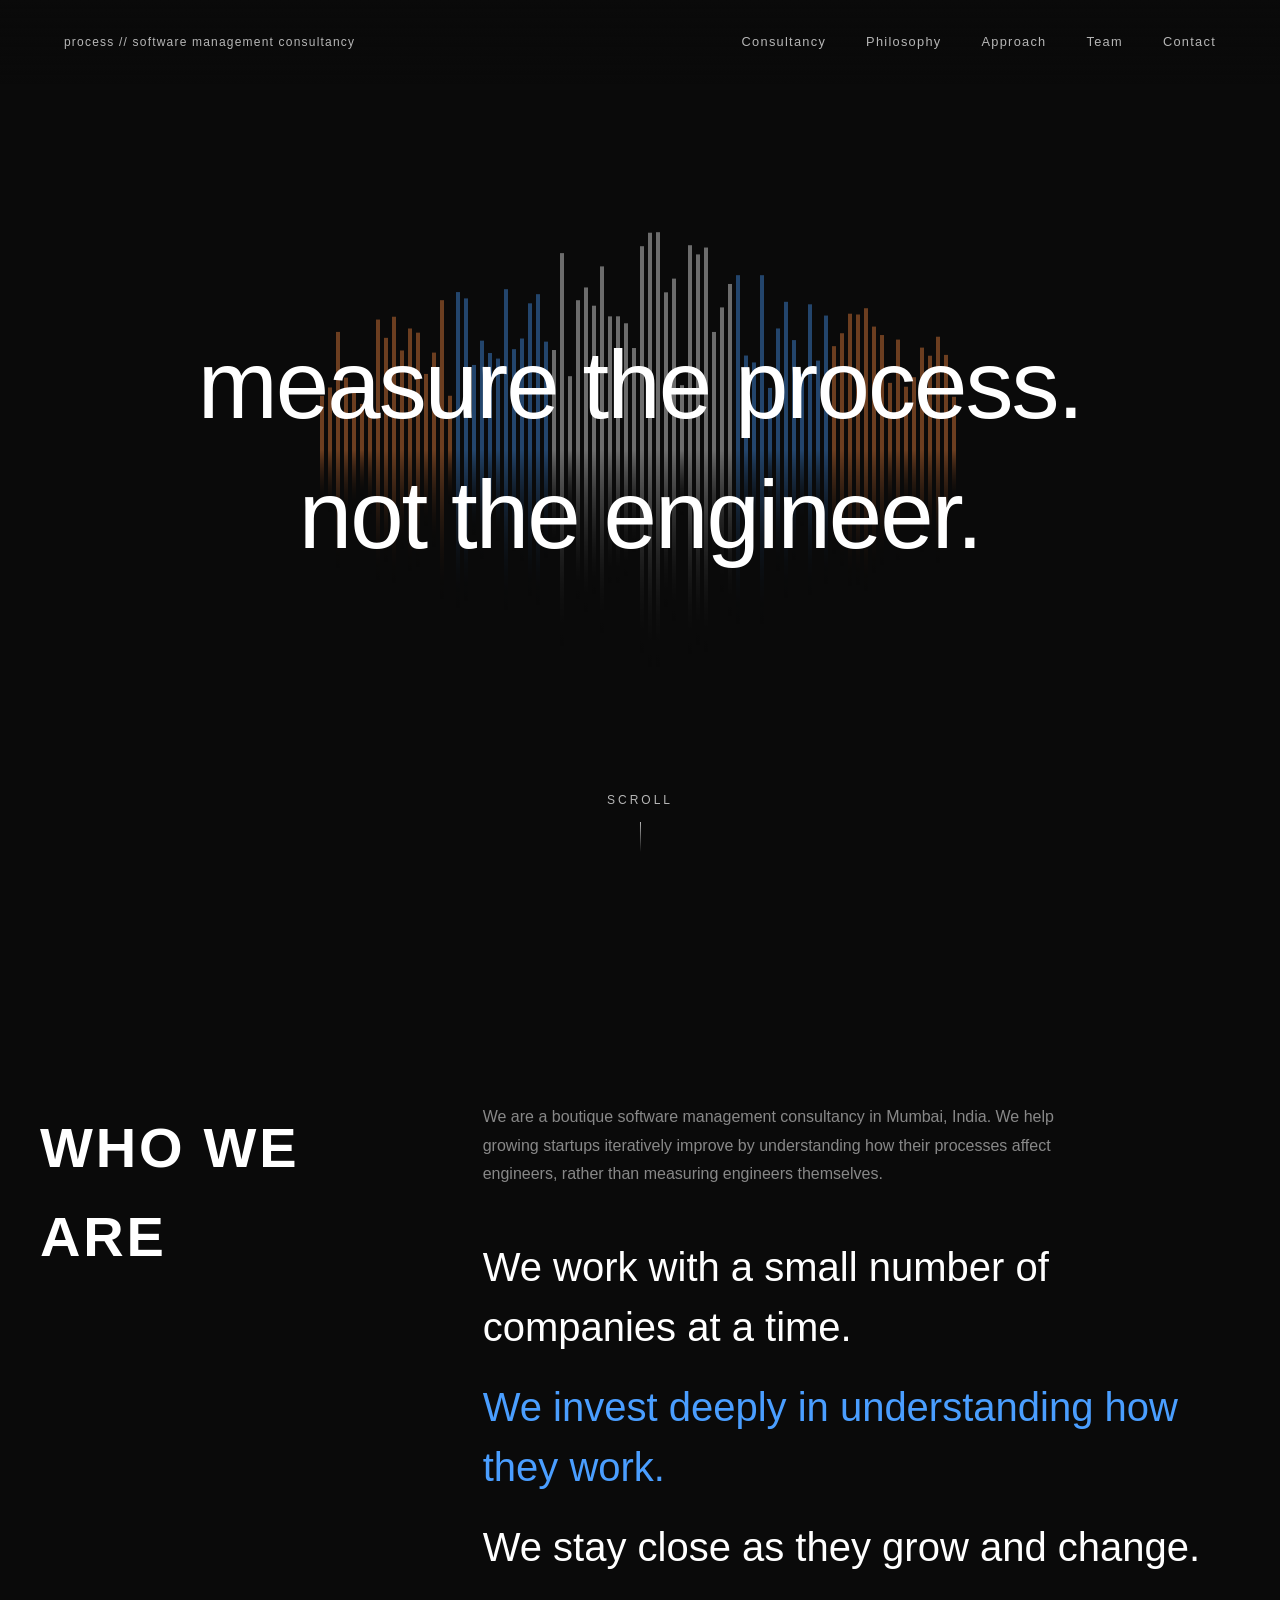
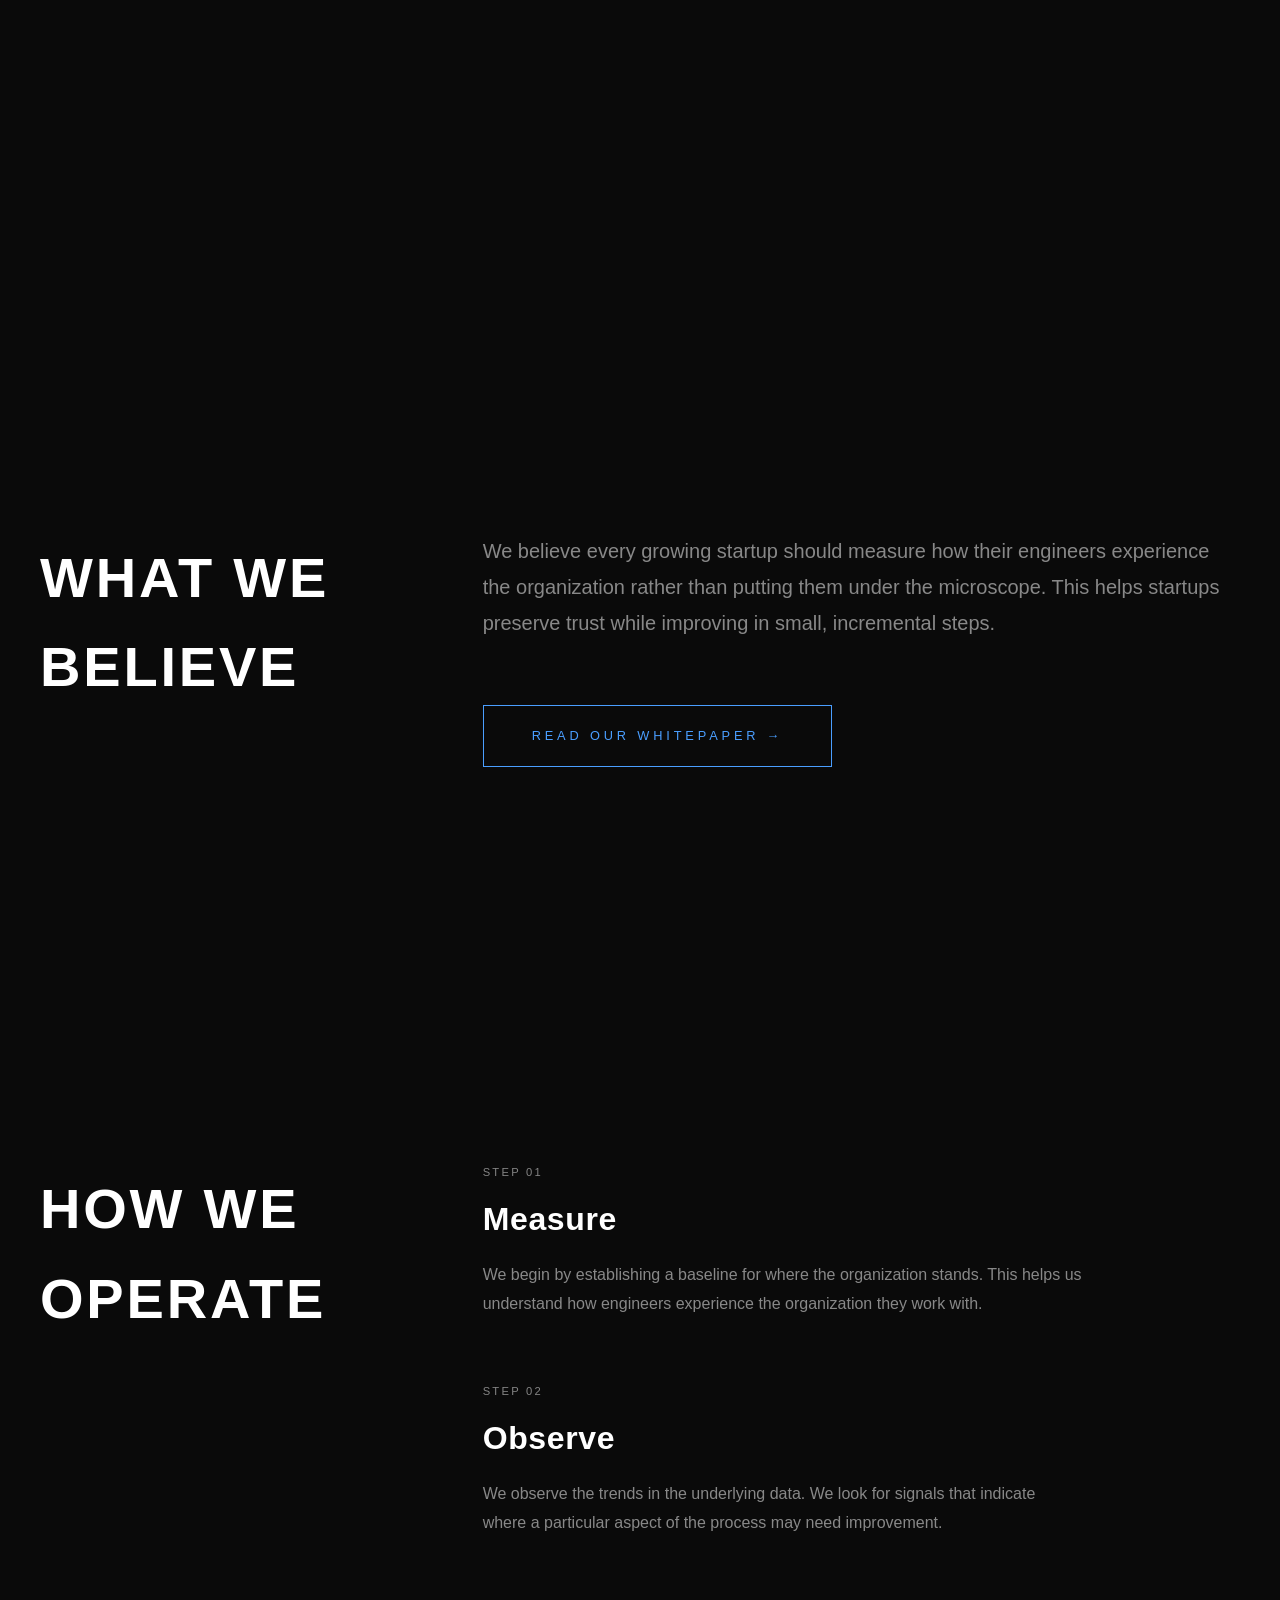
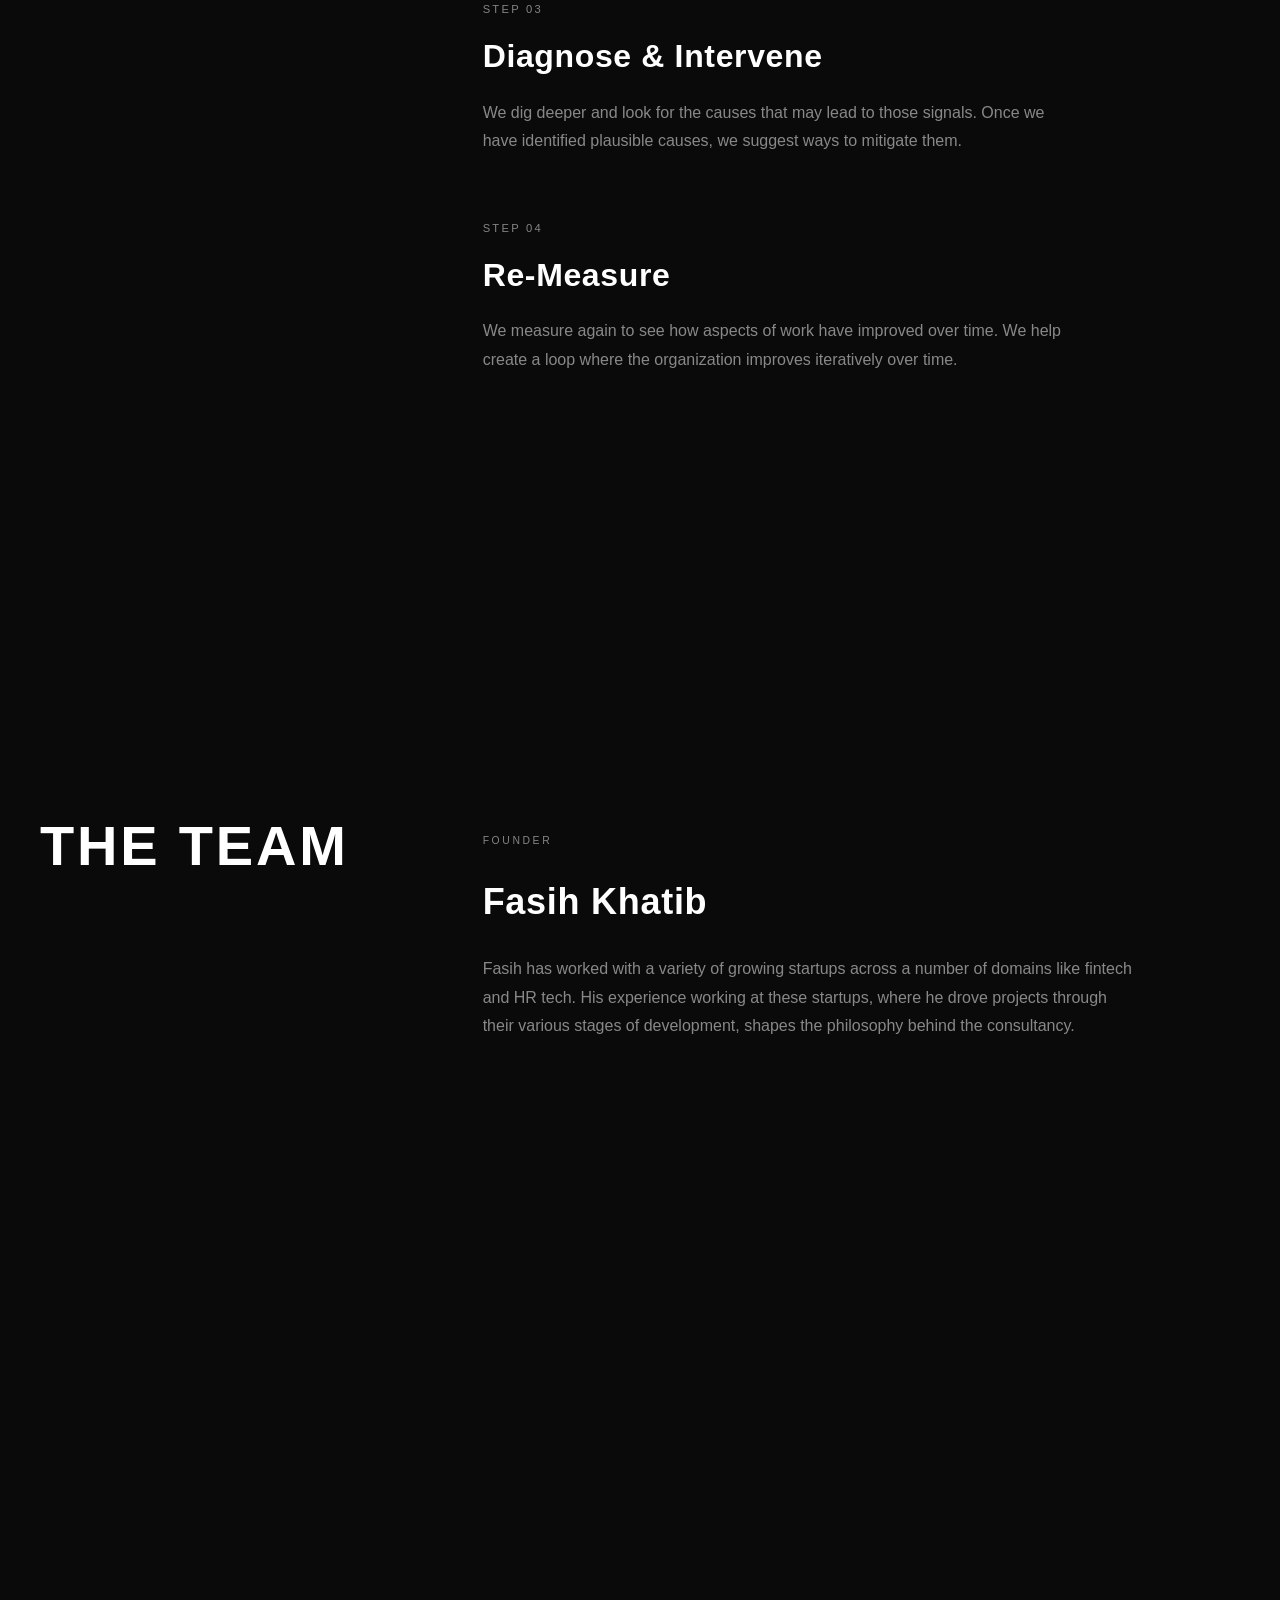
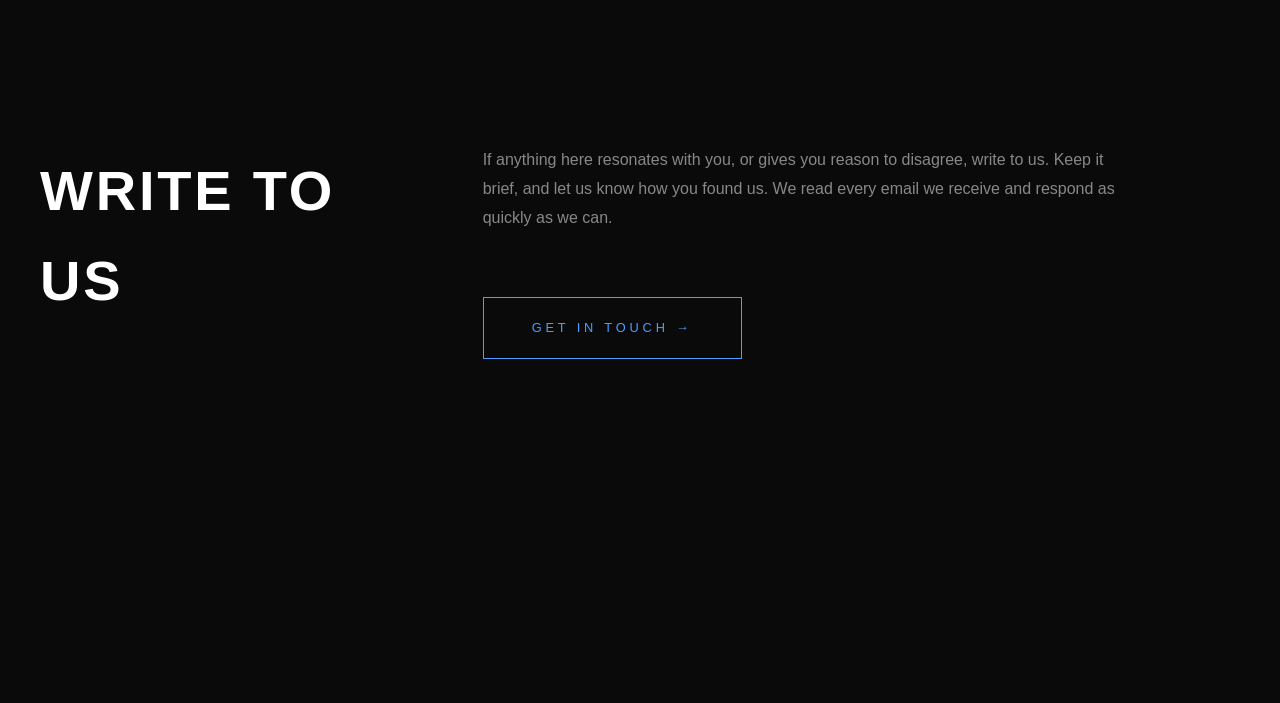
==== commit 44c9a4fc: "Remove the section numbering" ====
--- a/index.html
+++ b/index.html
@@ -11,11 +11,11 @@
     <header class="header">
         <div class="logo">process // software management consultancy</div>
         <nav class="nav">
-            <a href="#consultancy" class="nav-link">01 Consultancy</a>
-            <a href="#philosophy" class="nav-link">02 Philosophy</a>
-            <a href="#approach" class="nav-link">03 Approach</a>
-            <a href="#team" class="nav-link">04 Team</a>
-            <a href="#contact" class="nav-link">05 Contact</a>
+            <a href="#consultancy" class="nav-link">Consultancy</a>
+            <a href="#philosophy" class="nav-link">Philosophy</a>
+            <a href="#approach" class="nav-link">Approach</a>
+            <a href="#team" class="nav-link">Team</a>
+            <a href="#contact" class="nav-link">Contact</a>
         </nav>
     </header>
 
@@ -35,7 +35,6 @@
         <section id="consultancy" class="section consultancy-section">
             <div class="container consultancy-grid">
                 <div class="consultancy-left">
-                    <span class="section-label">01</span>
                     <h2 class="section-title">WHO WE ARE</h2>
                 </div>
                 <div class="consultancy-right">
@@ -52,7 +51,6 @@
         <section id="philosophy" class="section philosophy-section">
             <div class="container philosophy-grid">
                 <div class="philosophy-left">
-                    <span class="section-label">02</span>
                     <h2 class="section-title">WHAT WE BELIEVE</h2>
                 </div>
                 <div class="philosophy-right">
@@ -67,7 +65,6 @@
         <section id="approach" class="section approach-section">
             <div class="container approach-grid">
                 <div class="approach-left">
-                    <span class="section-label">03</span>
                     <h2 class="section-title">HOW WE OPERATE</h2>
                 </div>
                 <div class="approach-right">
@@ -100,7 +97,6 @@
         <section id="team" class="section team-section">
             <div class="container team-grid">
                 <div class="team-left">
-                    <span class="section-label">04</span>
                     <h2 class="section-title">THE TEAM</h2>
                 </div>
                 <div class="team-right">
@@ -118,7 +114,6 @@
         <section id="contact" class="section contact-section">
             <div class="container contact-grid">
                 <div class="contact-left">
-                    <span class="section-label">05</span>
                     <h2 class="section-title">WRITE TO US</h2>
                 </div>
                 <div class="contact-right">
--- a/styles.css
+++ b/styles.css
@@ -86,10 +86,10 @@
     display: flex;
     flex-direction: column;
     justify-content: center;
-    align-items: flex-start;
+    align-items: center;
     position: relative;
     overflow: hidden;
-    padding-left: 4rem;
+    padding: 0 4rem;
 }
 
 .waveform {
@@ -105,7 +105,7 @@
     z-index: 2;
     display: flex;
     flex-direction: column;
-    align-items: flex-start;
+    align-items: center;
     gap: 1.5rem;
     max-width: 1200px;
 }
@@ -114,7 +114,7 @@
     font-size: clamp(3rem, 8vw, 6rem);
     font-weight: 300;
     letter-spacing: -0.02em;
-    text-align: left;
+    text-align: center;
     line-height: 1.1;
     margin: 0;
     max-width: 1400px;
@@ -420,8 +420,7 @@
     }
 
     .hero-section {
-        padding-left: 2rem;
-        padding-right: 2rem;
+        padding: 0 2rem;
     }
 
     .scroll-indicator {
@@ -488,8 +487,7 @@
     }
 
     .hero-section {
-        padding-left: 1rem;
-        padding-right: 1rem;
+        padding: 0 1rem;
     }
 
     .hero-title {
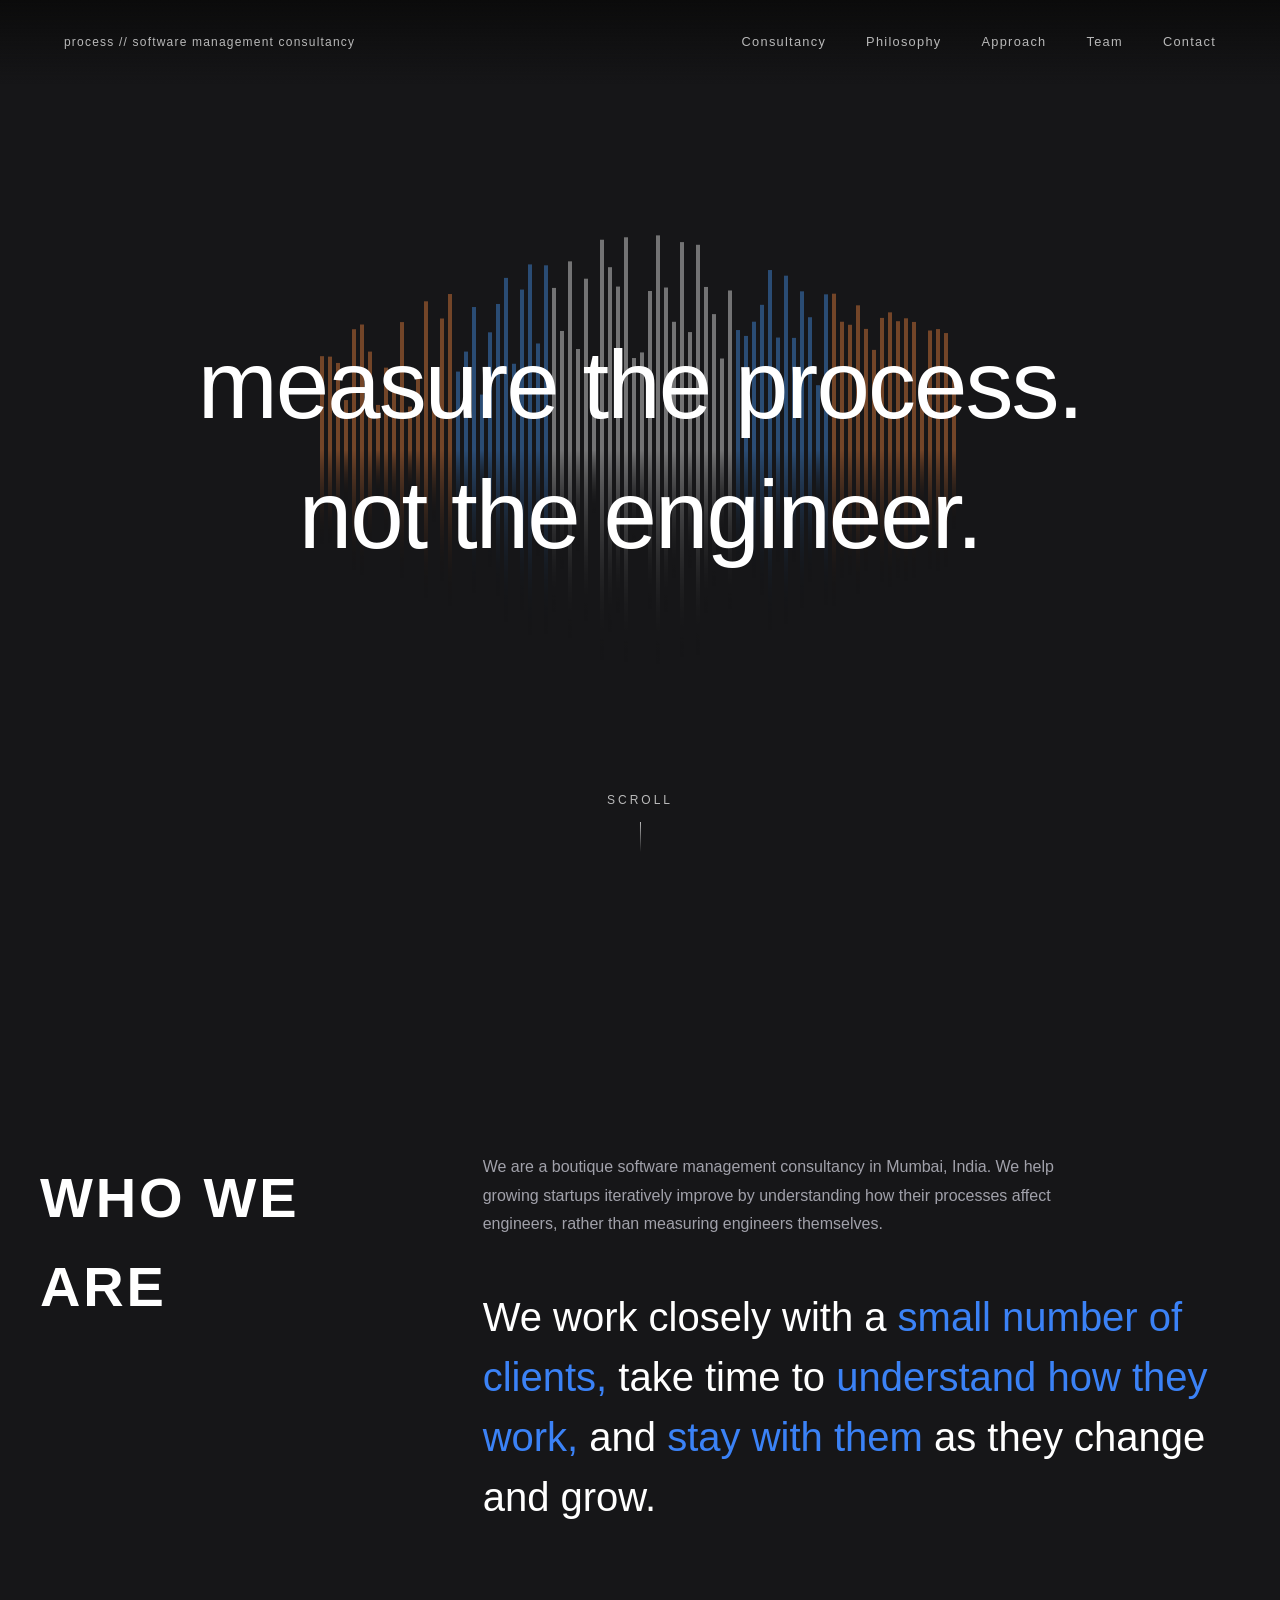
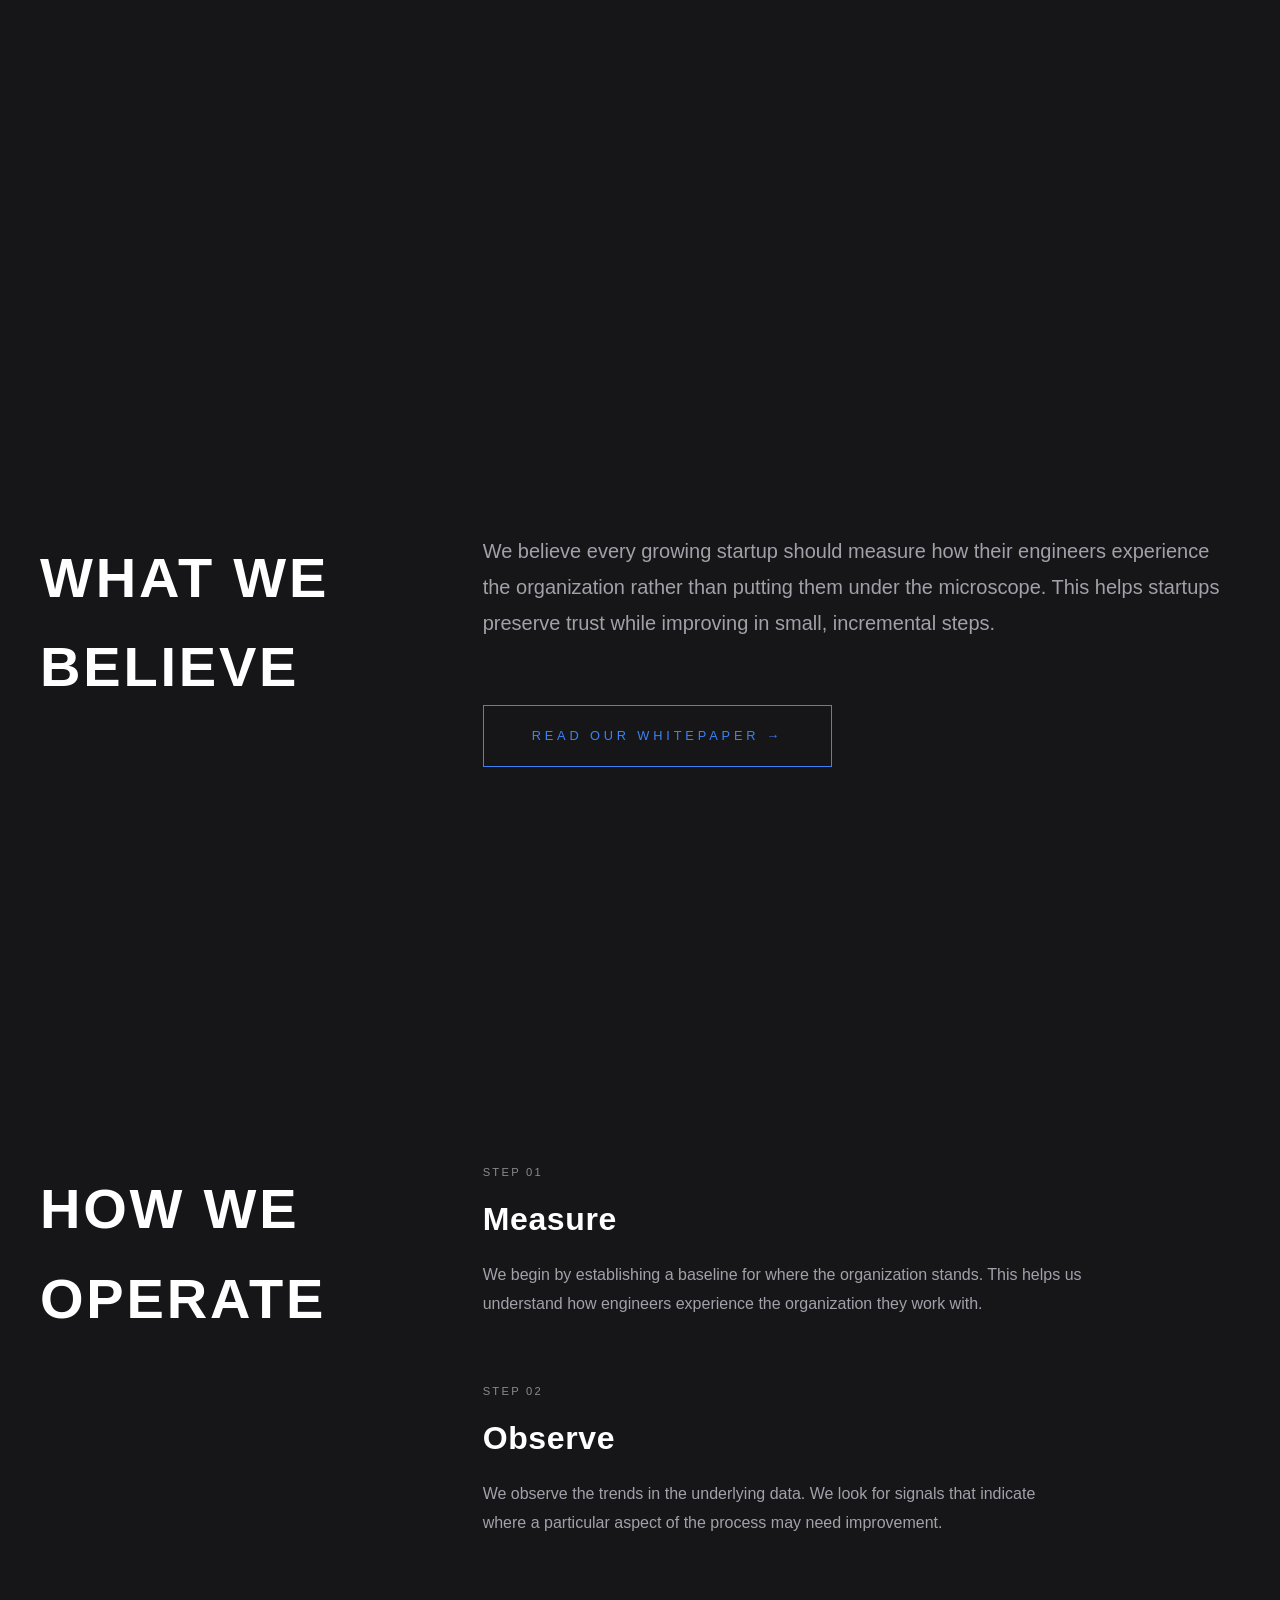
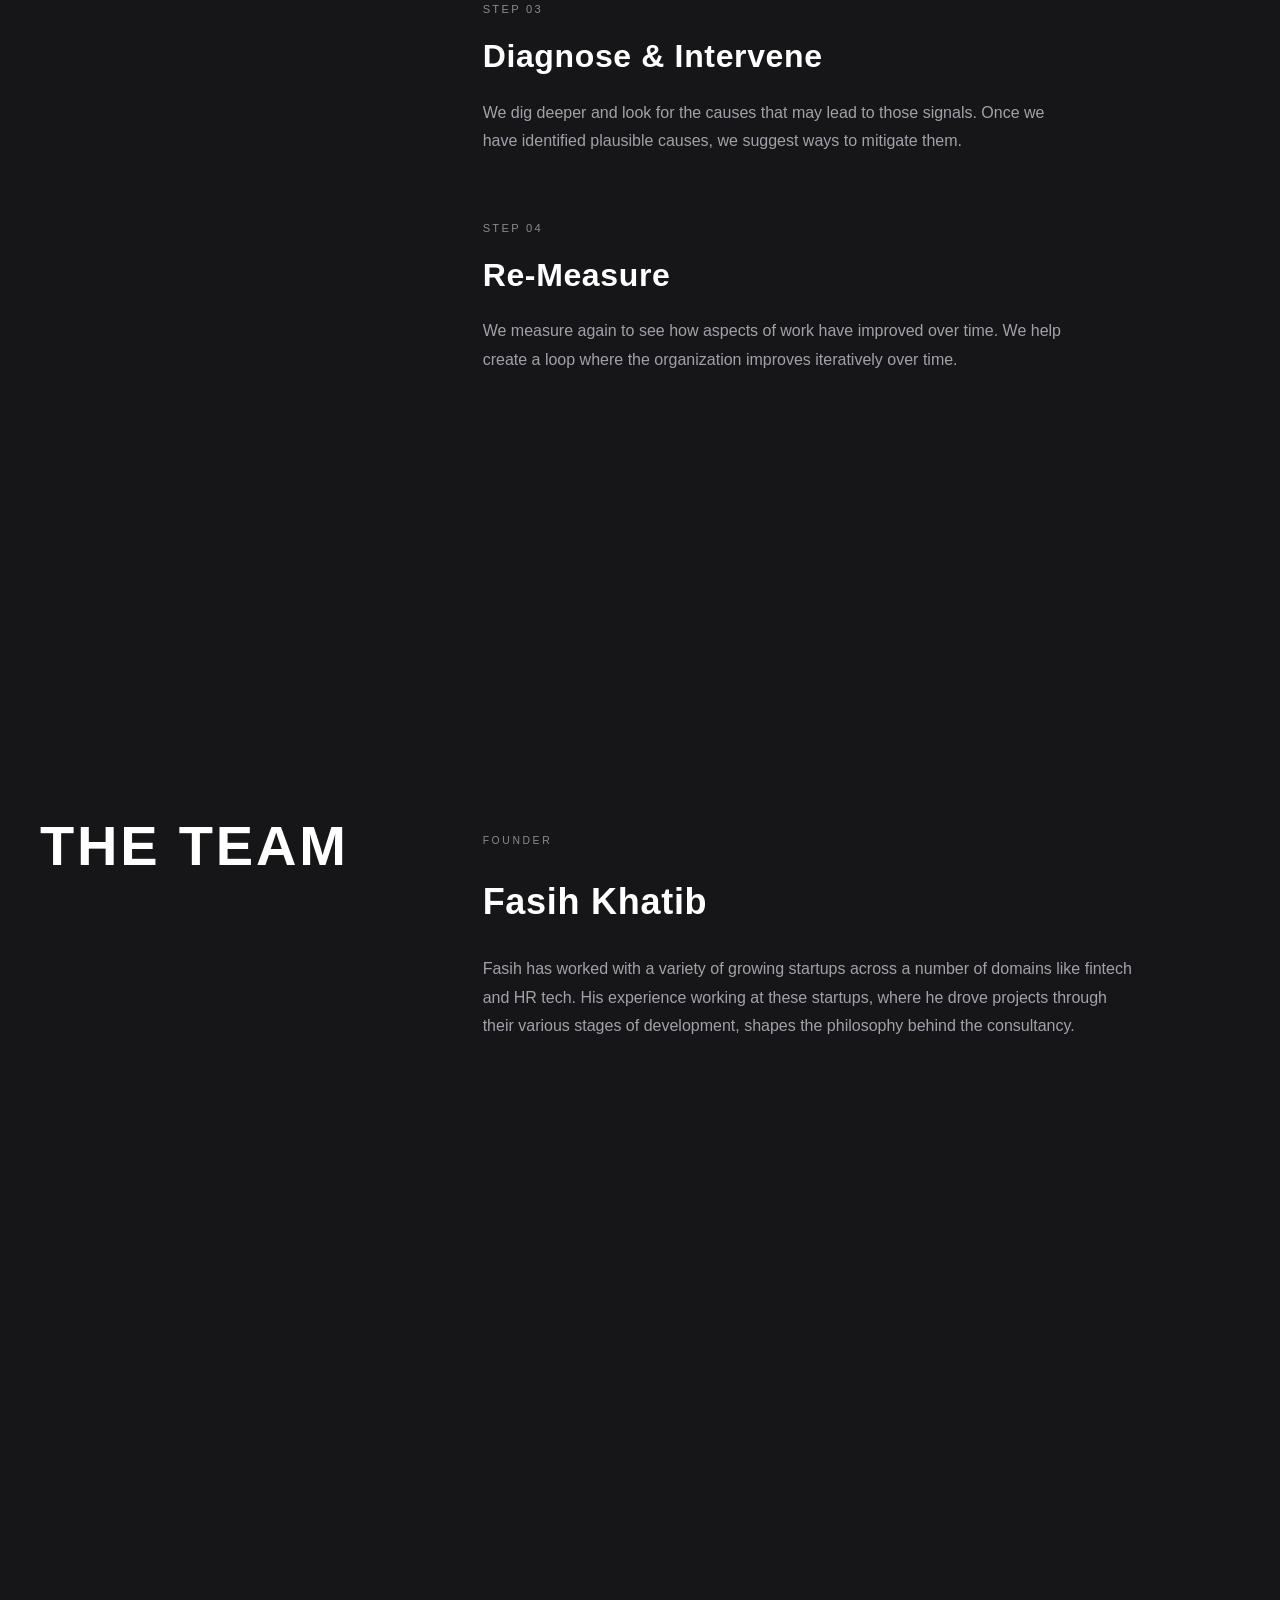
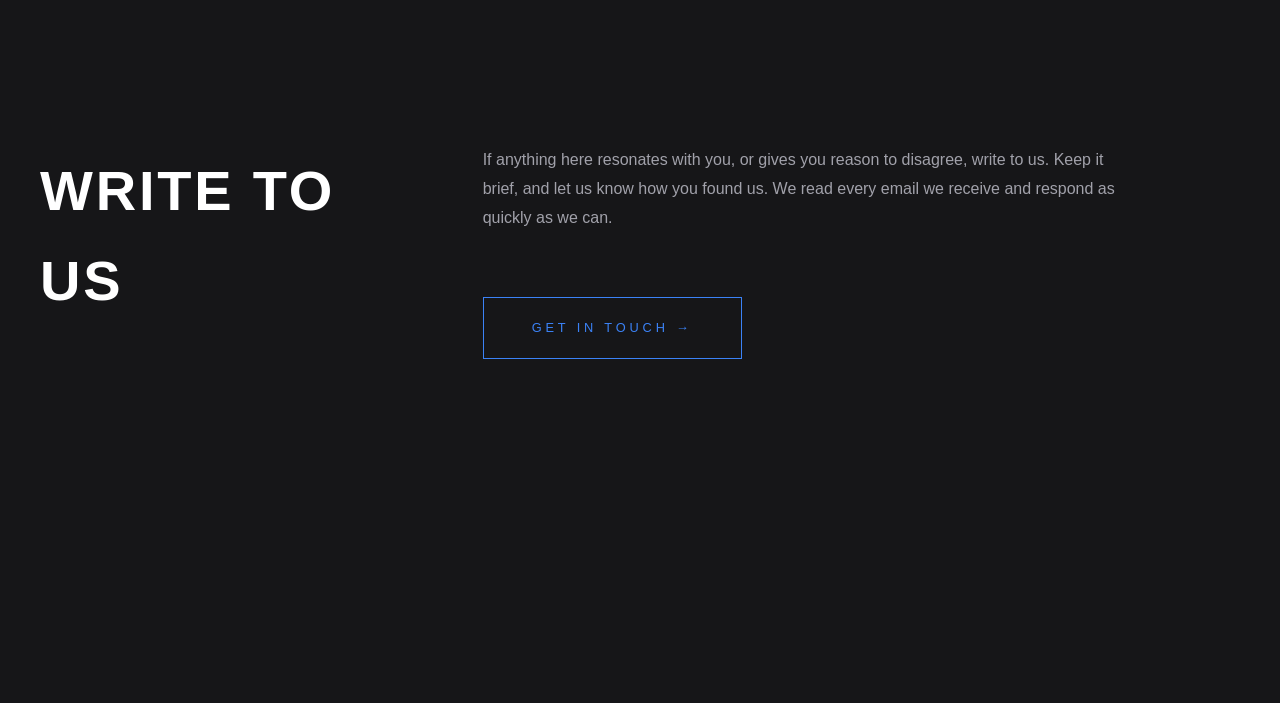
==== commit ad5afb9e: "Update copy" ====
--- a/index.html
+++ b/index.html
@@ -40,9 +40,9 @@
                 <div class="consultancy-right">
                     <p class="section-intro">We are a boutique software management consultancy in Mumbai, India. We help growing startups iteratively improve by understanding how their processes affect engineers, rather than measuring engineers themselves.</p>
                     <div class="section-statements">
-                        <p class="statement">We work with a small number of companies at a time.</p>
-                        <p class="statement statement-accent">We invest deeply in understanding how they work.</p>
-                        <p class="statement">We stay close as they grow and change.</p>
+                        <p class="statement">We work closely with a <span class="statement-accent">small number of clients,</span>
+                        take time to <span class="statement-accent">understand how they work,</span> and <span class="statement-accent">stay with them</span> as they change and grow.
+                        </p>
                     </div>
                 </div>
             </div>
--- a/styles.css
+++ b/styles.css
@@ -6,11 +6,11 @@
 }
 
 :root {
-    --bg-dark: #0a0a0a;
+    --bg-dark: #161618;
     --text-light: #ffffff;
-    --text-muted: #888888;
-    --accent-blue: #4a9eff;
-    --accent-orange: #ff8c42;
+    --text-muted: #a1a1aa;
+    --accent-blue: #3b82f6;
+    --accent-orange: #7c3aed;
 }
 
 html {
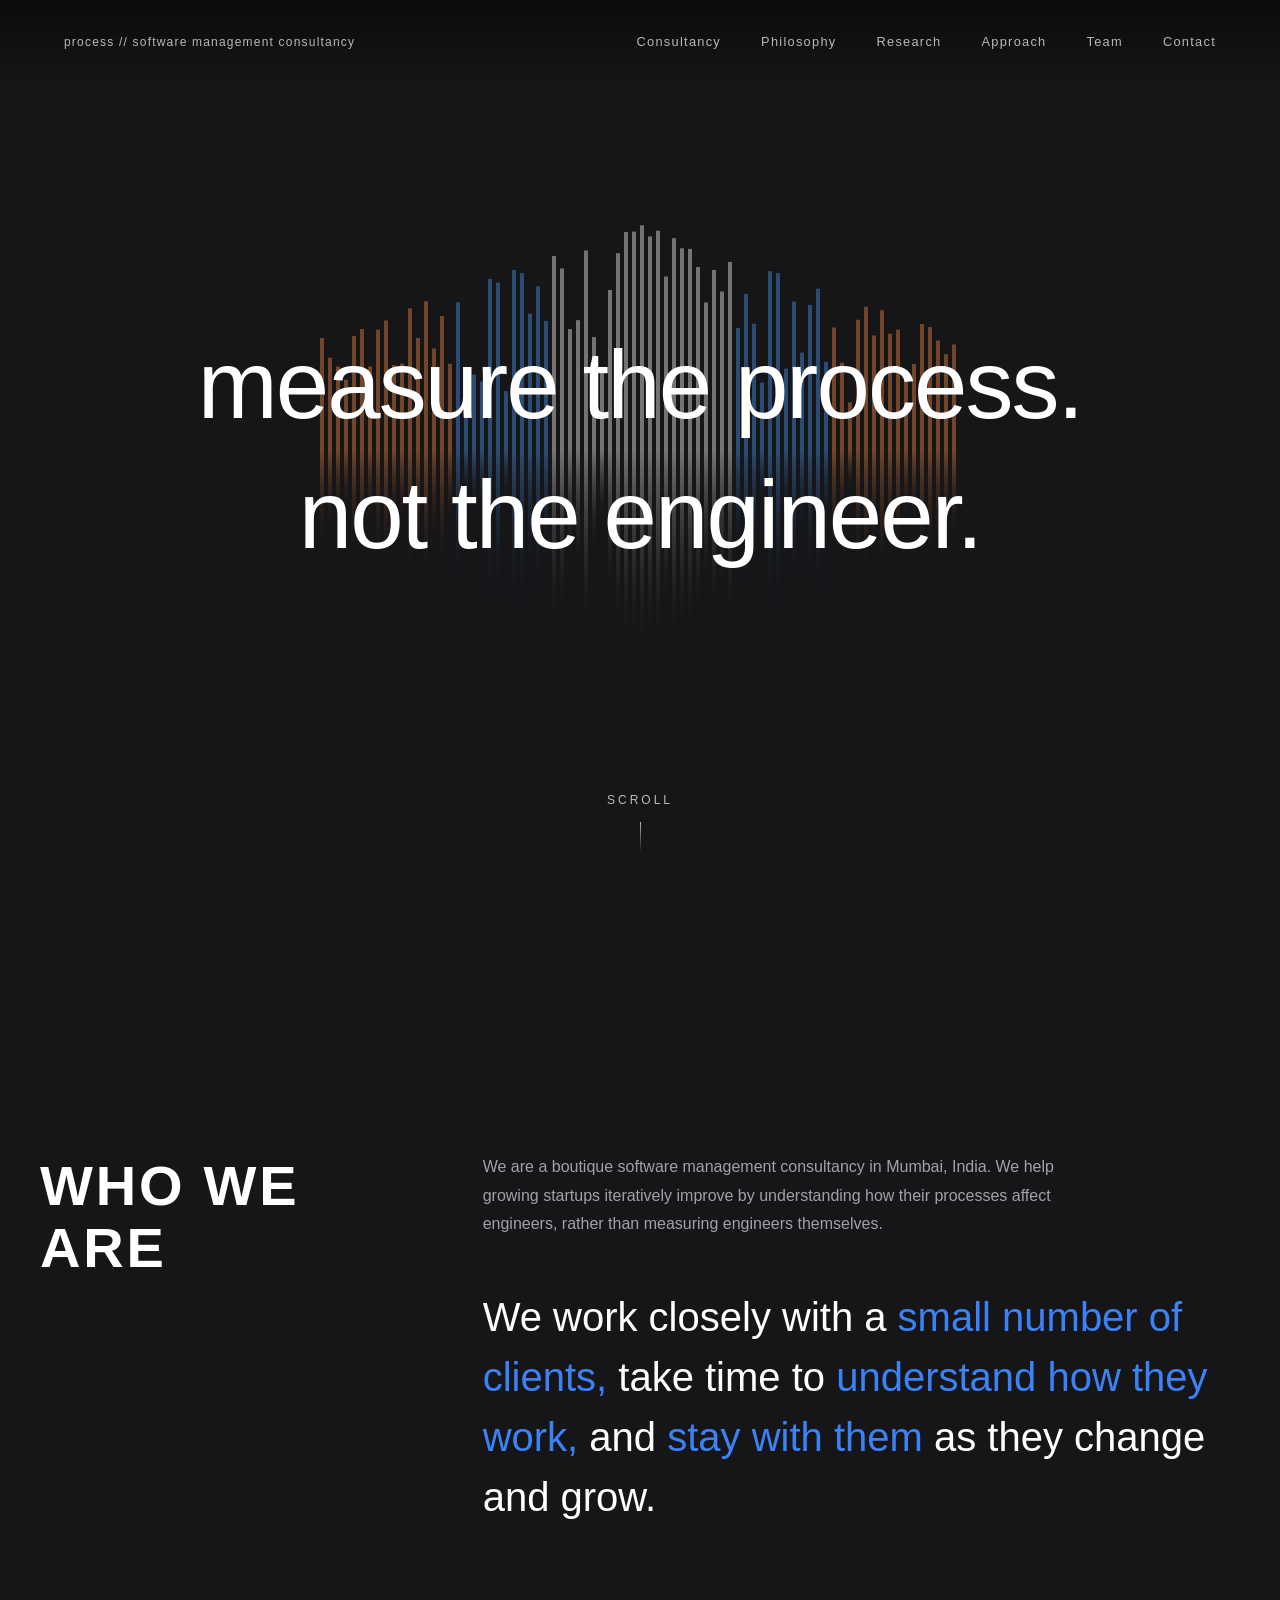
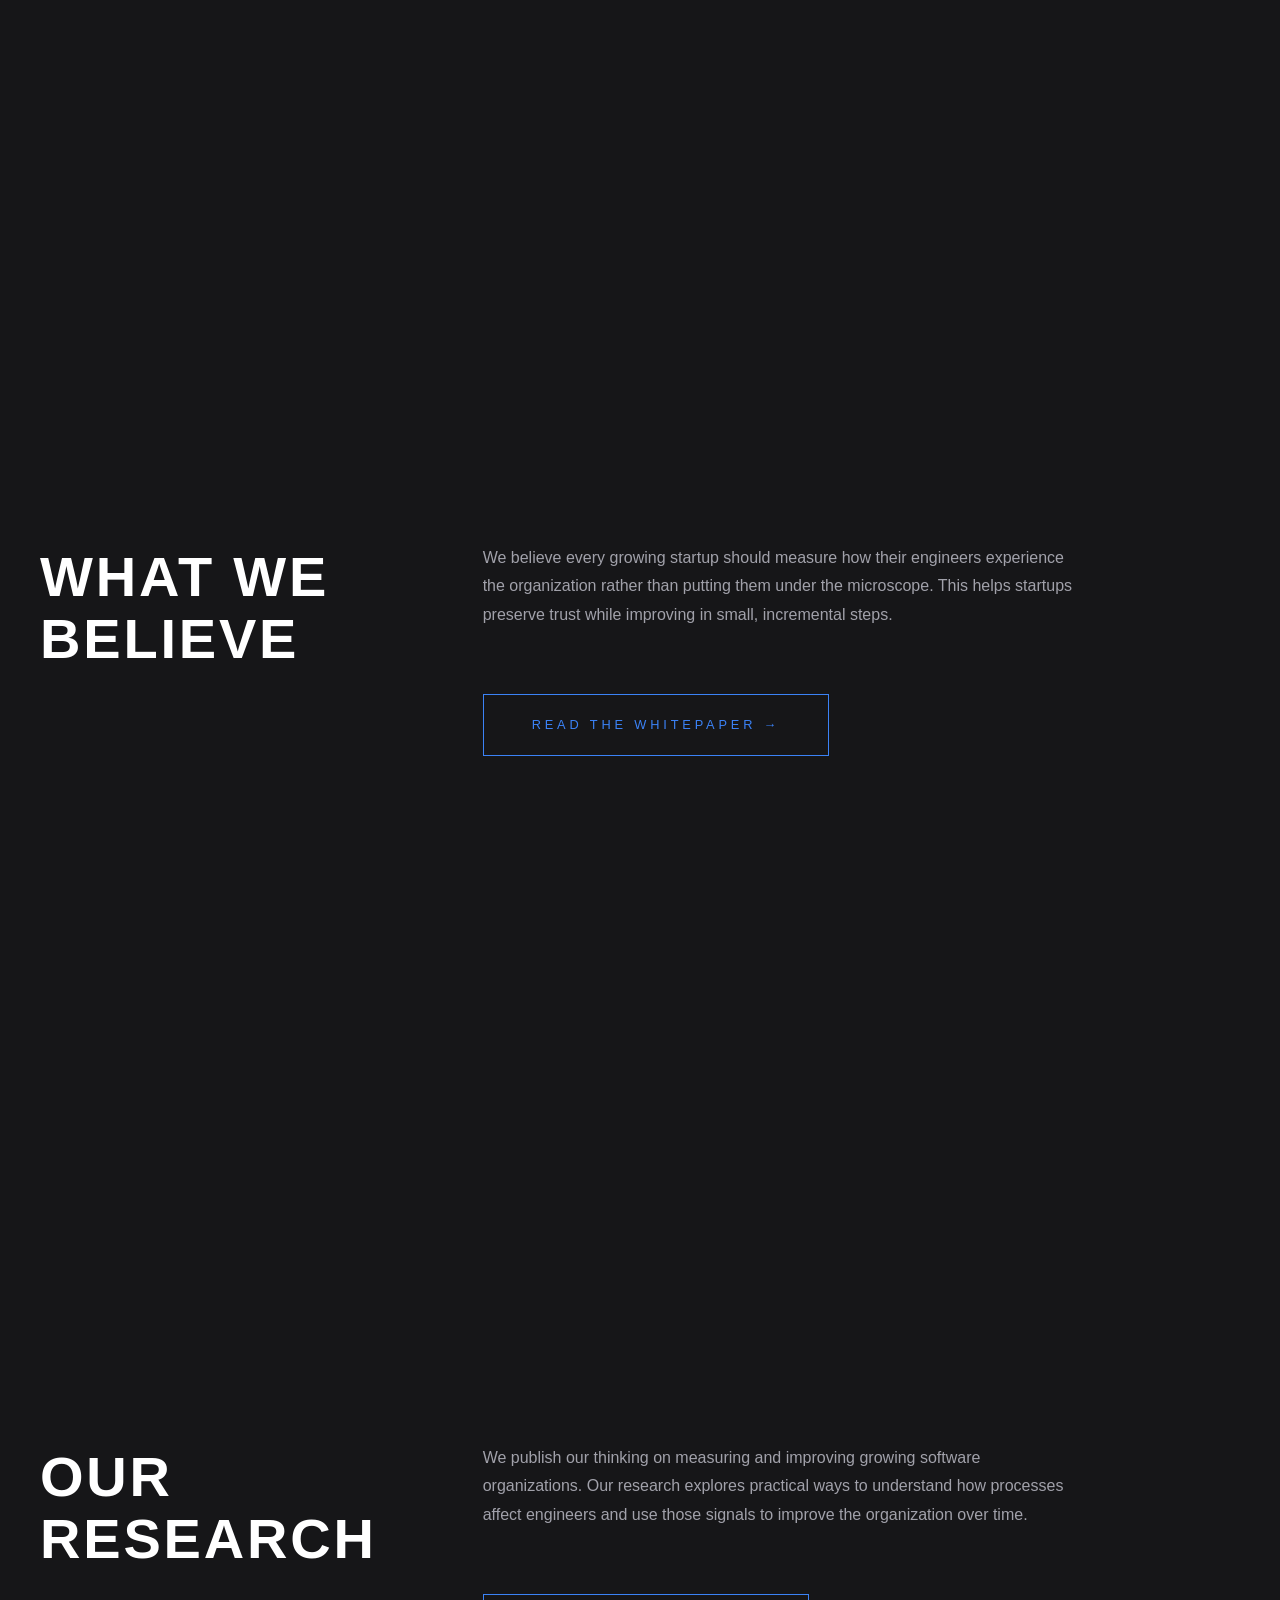
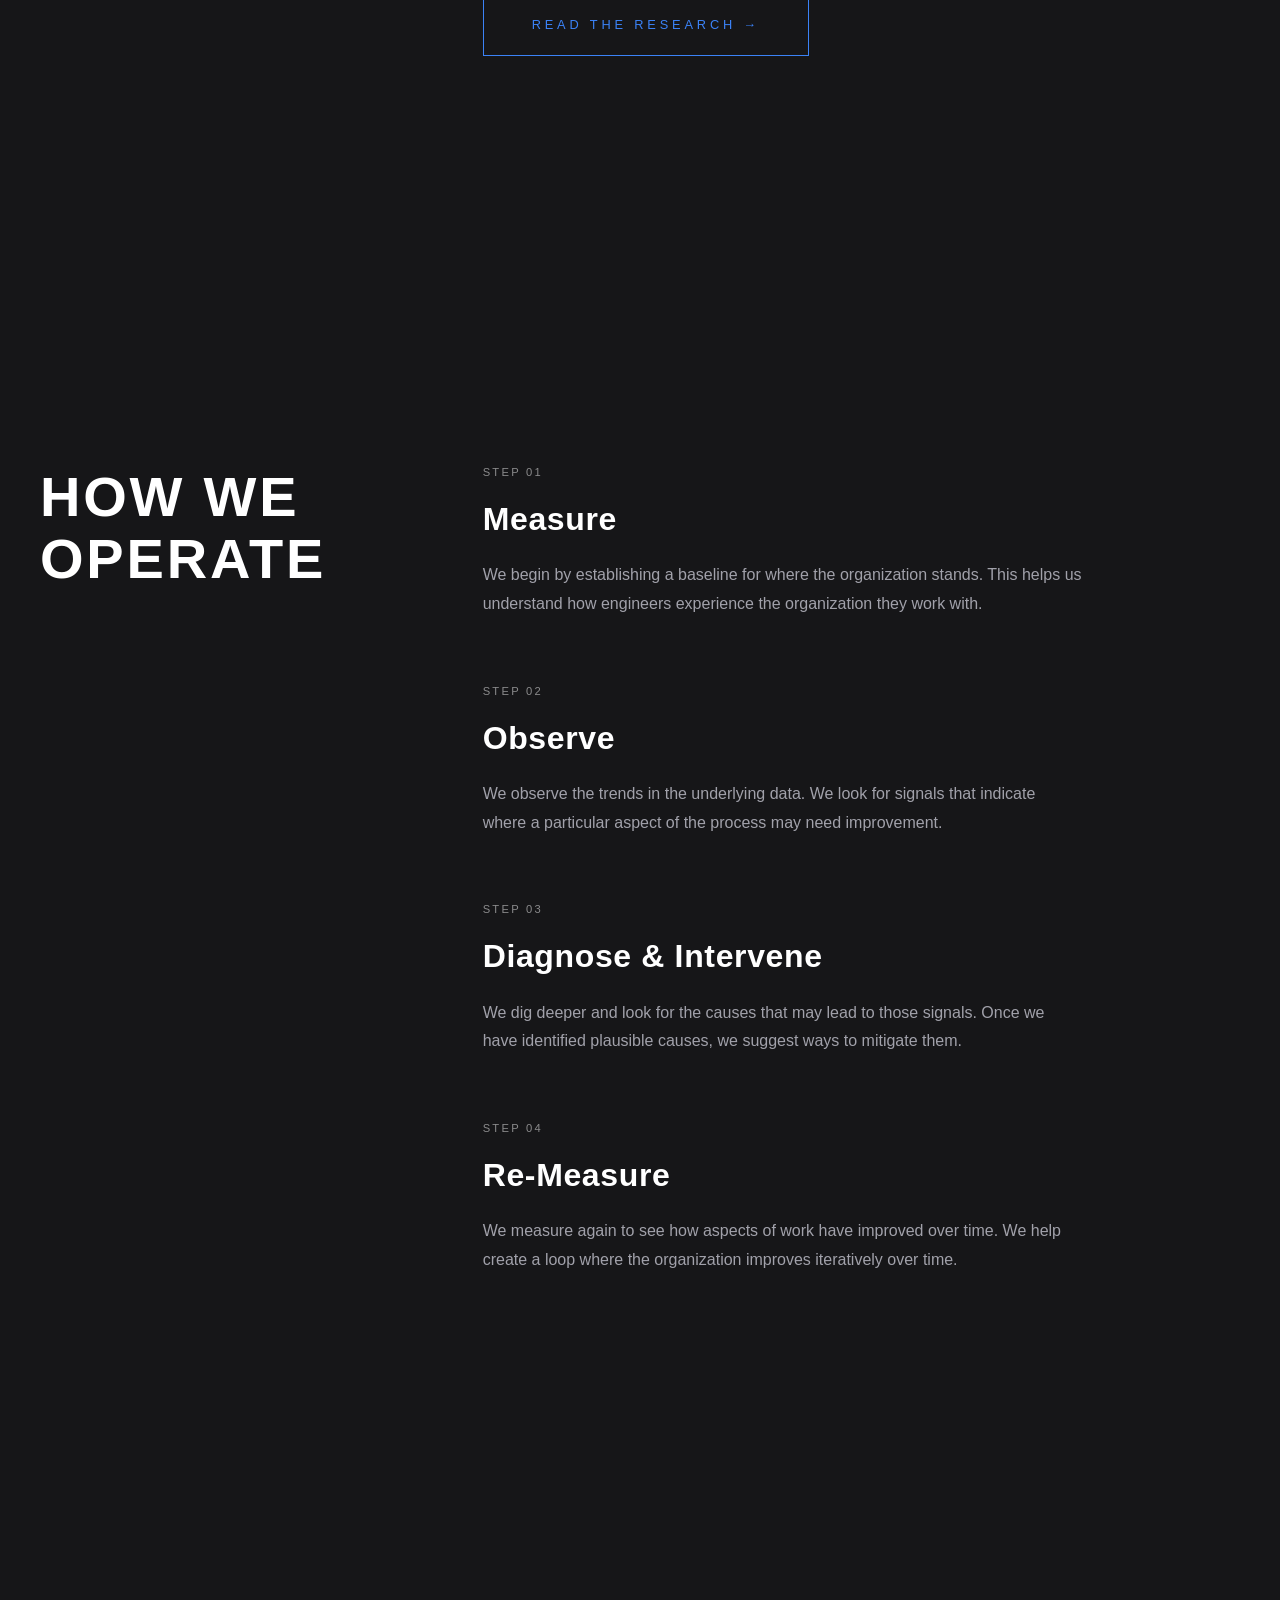
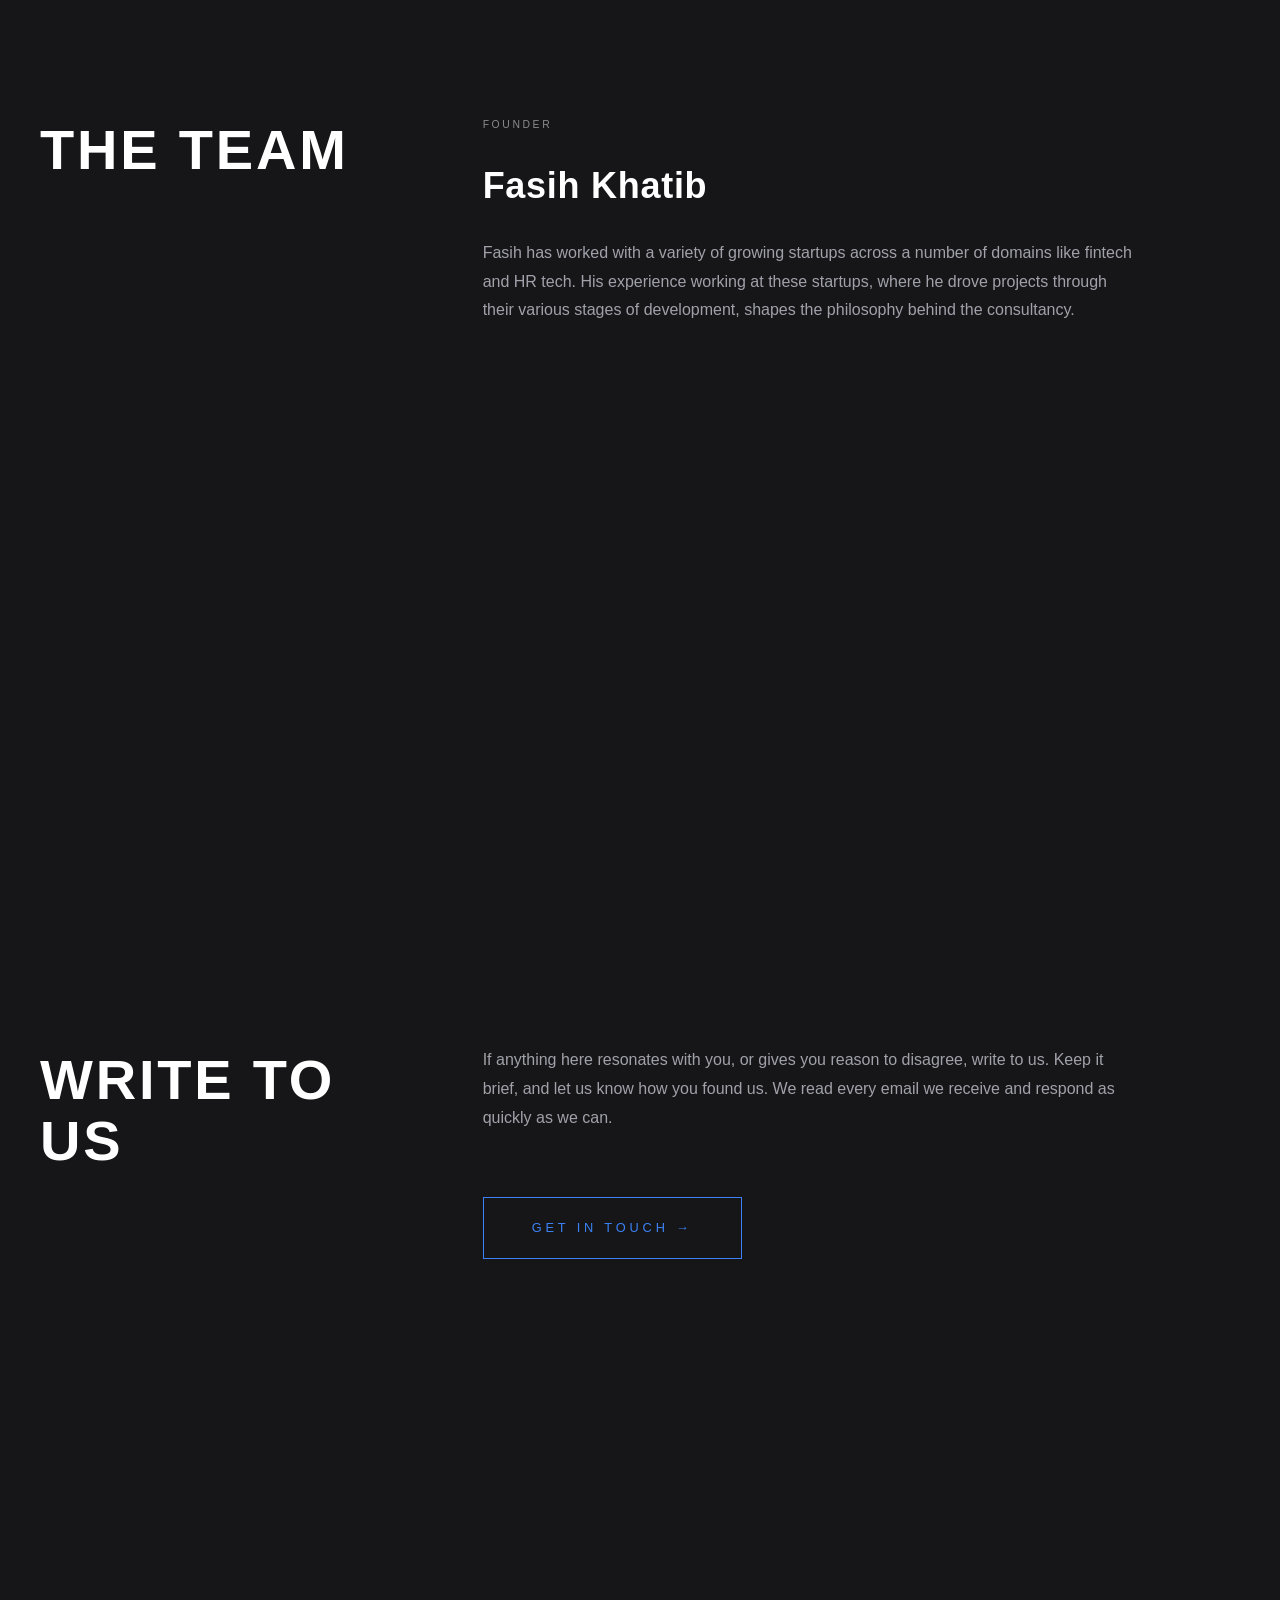
==== commit 5bfb2f90: "Add research section." ====
--- a/index.html
+++ b/index.html
@@ -13,6 +13,7 @@
         <nav class="nav">
             <a href="#consultancy" class="nav-link">Consultancy</a>
             <a href="#philosophy" class="nav-link">Philosophy</a>
+            <a href="#research" class="nav-link">Research</a>
             <a href="#approach" class="nav-link">Approach</a>
             <a href="#team" class="nav-link">Team</a>
             <a href="#contact" class="nav-link">Contact</a>
@@ -54,10 +55,20 @@
                     <h2 class="section-title">WHAT WE BELIEVE</h2>
                 </div>
                 <div class="philosophy-right">
-                    <p class="section-content">We believe every growing startup should measure how their engineers experience the organization rather than putting them under the microscope. This helps startups preserve trust while improving in small, incremental steps.</p>
-                    <a href="pdf/whitepaper.pdf" target="_blank" class="cta-button">
-                        READ OUR WHITEPAPER →
-                    </a>
+                    <p class="section-intro">We believe every growing startup should measure how their engineers experience the organization rather than putting them under the microscope. This helps startups preserve trust while improving in small, incremental steps.</p>
+                    <a href="pdf/whitepaper.pdf" target="_blank" class="cta-button">READ THE WHITEPAPER →</a>
+                </div>
+            </div>
+        </section>
+
+        <section id="research" class="section research-section">
+            <div class="container research-grid">
+                <div class="research-left">
+                    <h2 class="section-title">OUR RESEARCH</h2>
+                </div>
+                <div class="research-right">
+                    <p class="section-intro">We publish our thinking on measuring and improving growing software organizations. Our research explores practical ways to understand how processes affect engineers and use those signals to improve the organization over time.</p>
+                    <a href="research.html" class="cta-button">READ THE RESEARCH →</a>
                 </div>
             </div>
         </section>
--- a/styles.css
+++ b/styles.css
@@ -179,6 +179,7 @@
     font-weight: 700;
     margin-bottom: 2rem;
     letter-spacing: 0.05em;
+    line-height: 1.1;
     opacity: 0;
     transform: translateY(30px);
     transition: opacity 0.6s ease, transform 0.6s ease;
@@ -189,7 +190,9 @@
     max-width: 600px;
     line-height: 1.8;
     color: var(--text-muted);
+    margin-top: 0;
     margin-bottom: 4rem;
+    padding-top: 0;
     opacity: 0;
     transform: translateY(30px);
     transition: opacity 0.6s ease 0.2s, transform 0.6s ease 0.2s;
@@ -198,6 +201,7 @@
 /* Two-Column Layout for All Main Sections */
 .consultancy-grid,
 .philosophy-grid,
+.research-grid,
 .approach-grid,
 .team-grid,
 .contact-grid {
@@ -209,6 +213,7 @@
 
 .consultancy-left,
 .philosophy-left,
+.research-left,
 .approach-left,
 .team-left,
 .contact-left {
@@ -218,6 +223,7 @@
 
 .consultancy-left .section-label,
 .philosophy-left .section-label,
+.research-left .section-label,
 .approach-left .section-label,
 .team-left .section-label,
 .contact-left .section-label {
@@ -225,10 +231,34 @@
     margin-bottom: 1rem;
 }
 
+.consultancy-left .section-title,
+.philosophy-left .section-title,
+.research-left .section-title,
+.approach-left .section-title,
+.team-left .section-title,
+.contact-left .section-title {
+    margin-bottom: 0;
+    padding-top: 0.15rem;
+}
+
+/* Align all right column content with left column titles */
+.consultancy-right > *:first-child,
+.philosophy-right > *:first-child,
+.research-right > *:first-child,
+.approach-right > *:first-child,
+.team-right > *:first-child,
+.contact-right > *:first-child {
+    margin-top: 0;
+}
+
 .consultancy-right .section-intro {
     margin-bottom: 3rem;
 }
 
+.philosophy-right .section-intro {
+    margin-bottom: 2rem;
+}
+
 .philosophy-right .section-content {
     margin-bottom: 2rem;
 }
@@ -237,8 +267,23 @@
     margin-bottom: 3rem;
 }
 
+.research-right .section-intro {
+    margin-bottom: 2rem;
+}
+
+/* Research Buttons */
+.research-buttons {
+    display: flex;
+    gap: 1rem;
+    flex-wrap: wrap;
+}
+
 .section-statements {
-    margin-top: 3rem;
+    margin-top: 0;
+}
+
+.section-statements:first-child {
+    margin-top: 0;
 }
 
 .statement {
@@ -250,6 +295,10 @@
     transition: opacity 0.6s ease 0.4s, transform 0.6s ease 0.4s;
 }
 
+.statement:first-child {
+    margin-top: 0;
+}
+
 .statement-accent {
     color: var(--accent-blue);
 }
@@ -267,6 +316,10 @@
     transition: opacity 0.8s ease, transform 0.8s ease;
 }
 
+.approach-step:first-child {
+    margin-top: 0;
+}
+
 .approach-step.step-visible {
     opacity: 1;
     transform: translateY(0);
@@ -296,7 +349,7 @@
 
 /* Team Section */
 .team-members {
-    margin-top: 2rem;
+    margin-top: 0;
 }
 
 .team-member {
@@ -304,6 +357,10 @@
     opacity: 0;
     transform: translateY(30px);
     transition: opacity 0.6s ease, transform 0.6s ease;
+}
+
+.team-member:first-child {
+    margin-top: 0;
 }
 
 .member-label {
@@ -338,6 +395,7 @@
     line-height: 1.8;
     color: var(--text-muted);
     max-width: 650px;
+    margin-top: 0;
 }
 
 .cta-button {
@@ -433,6 +491,7 @@
 
     .consultancy-grid,
     .philosophy-grid,
+    .research-grid,
     .approach-grid,
     .team-grid,
     .contact-grid {
@@ -442,6 +501,7 @@
 
     .consultancy-left,
     .philosophy-left,
+    .research-left,
     .approach-left,
     .team-left,
     .contact-left {
